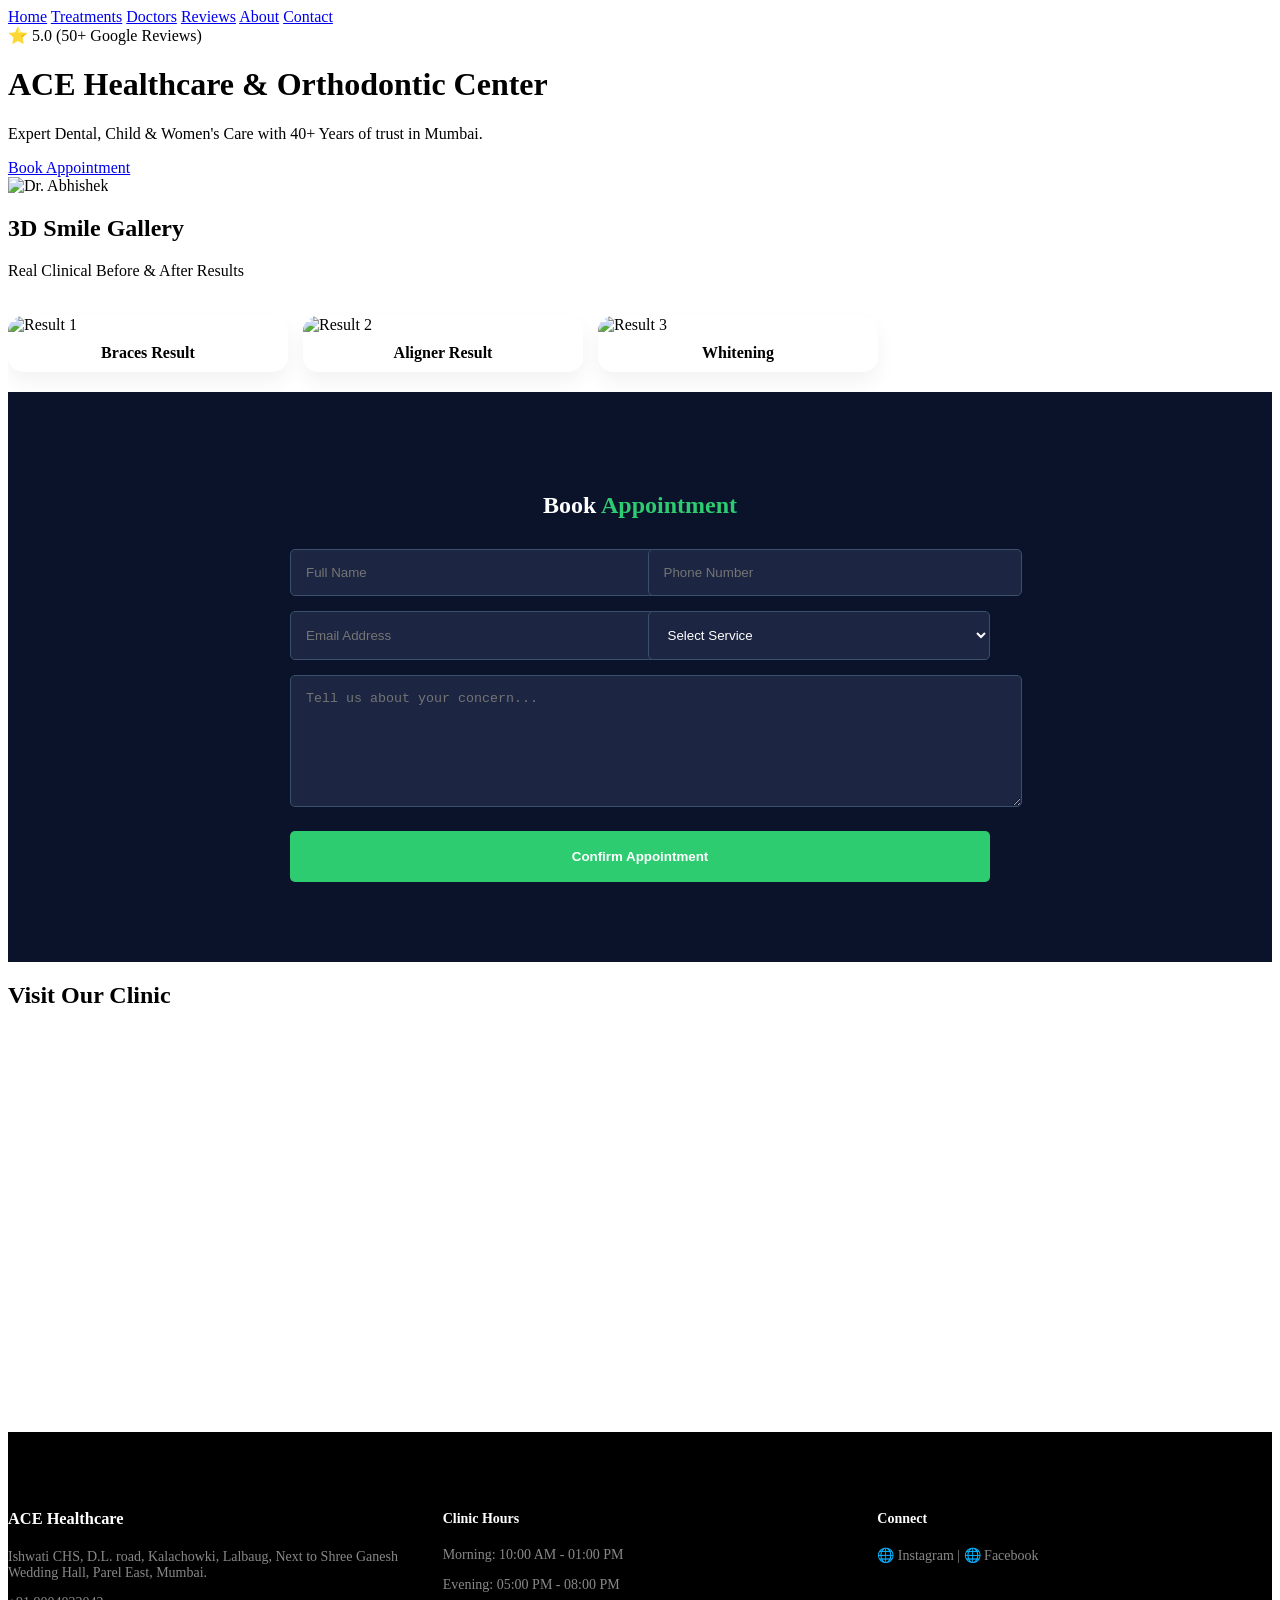
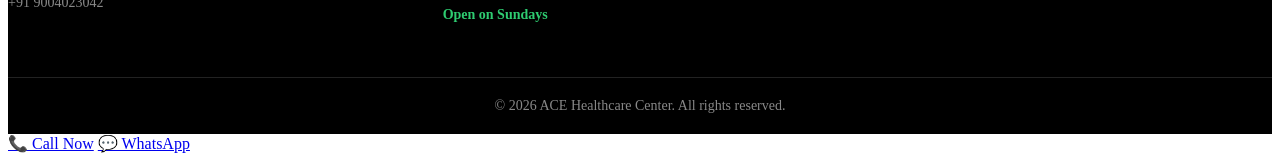
==== index.html @ bb42a22d "Update index.html" ====
<!DOCTYPE html>
<html lang="en">
<head>
    <meta charset="UTF-8">
    <meta name="viewport" content="width=device-width, initial-scale=1.0">
    <title>ACE Healthcare & Orthodontic Center</title>
    <link href="https://fonts.googleapis.com/css2?family=Inter:wght@400;600;700&display=swap" rel="stylesheet">
    <link rel="stylesheet" href="style.css">
</head>
<body>

    <nav class="nav-container sticky-nav">
        <div class="nav-scroll-wrapper container">
            <a href="index.html" class="nav-link active">Home</a>
            <a href="treatments.html" class="nav-link">Treatments</a>
            <a href="doctors.html" class="nav-link">Doctors</a>
            <a href="reviews.html" class="nav-link">Reviews</a>
            <a href="about.html" class="nav-link">About</a>
            <a href="contact.html" class="nav-link">Contact</a>
        </div>
    </nav>

    <header class="hero">
        <div class="container hero-flex">
            <div class="hero-text">
                <span class="trust-badge">⭐ 5.0 (50+ Google Reviews)</span>
                <h1>ACE Healthcare & Orthodontic Center</h1>
                <p>Expert Dental, Child & Women's Care with 40+ Years of trust in Mumbai.</p>
                <a href="#book" class="btn btn-primary">Book Appointment</a>
            </div>
            <div class="hero-image">
                <img src="https://raw.githubusercontent.com/AnujAhinave/ACE-health-CARE/main/Abhishake.jpg" alt="Dr. Abhishek">
            </div>
        </div>
    </header>

    <section class="section">
        <div class="container">
            <h2 class="section-title">3D Smile Gallery</h2>
            <p class="section-subtitle">Real Clinical Before & After Results</p>
            <div class="gallery-scroll">
                <div class="gallery-item"><img src="https://images.unsplash.com/photo-1598256989800-fe5f95da9787?q=80&w=400" alt="Result 1"><span>Braces Result</span></div>
                <div class="gallery-item"><img src="https://images.unsplash.com/photo-1606811841660-1b5168c81214?q=80&w=400" alt="Result 2"><span>Aligner Result</span></div>
                <div class="gallery-item"><img src="https://images.unsplash.com/photo-1598256989590-753c2397505c?q=80&w=400" alt="Result 3"><span>Whitening</span></div>
            </div>
        </div>
    </section>

    <section id="book" class="booking-section">
        <div class="container">
            <div class="booking-form-card">
                <h2>Book <span>Appointment</span></h2>
                <form>
                    <div class="form-grid">
                        <input type="text" placeholder="Full Name" required>
                        <input type="tel" placeholder="Phone Number" required>
                        <input type="email" placeholder="Email Address">
                        <select>
                            <option>Select Service</option>
                            <option>Orthodontics (Braces)</option>
                            <option>Child Specialist</option>
                            <option>Women's Care</option>
                        </select>
                    </div>
                    <textarea placeholder="Tell us about your concern..."></textarea>
                    <button type="submit" class="btn-submit">Confirm Appointment</button>
                </form>
            </div>
        </div>
    </section>

    <section class="section">
        <div class="container center-text">
            <h2 class="section-title">Visit Our Clinic</h2>
            <div class="map-container">
                <iframe src="http://googleusercontent.com/maps.google.com/5" width="100%" height="400" style="border:0; border-radius: 15px;" allowfullscreen="" loading="lazy"></iframe>
            </div>
        </div>
    </section>

    <footer class="footer-dark">
        <div class="container footer-grid">
            <div class="footer-col">
                <h3>ACE Healthcare</h3>
                <p>Ishwati CHS, D.L. road, Kalachowki, Lalbaug, Next to Shree Ganesh Wedding Hall, Parel East, Mumbai.</p>
                <p class="phone-link">+91 9004023042</p>
            </div>
            <div class="footer-col">
                <h4>Clinic Hours</h4>
                <p>Morning: 10:00 AM - 01:00 PM</p>
                <p>Evening: 05:00 PM - 08:00 PM</p>
                <p class="status">Open on Sundays</p>
            </div>
            <div class="footer-col">
                <h4>Connect</h4>
                <div class="social-icons">🌐 Instagram | 🌐 Facebook</div>
            </div>
        </div>
        <div class="footer-bottom">© 2026 ACE Healthcare Center. All rights reserved.</div>
    </footer>

    <div class="bottom-bar">
        <a href="tel:9004023042" class="bar-btn call">📞 Call Now</a>
        <a href="https://wa.me/919004023042" class="bar-btn whatsapp">💬 WhatsApp</a>
    </div>

</body>
</html>
---- style.css ----
:root {
    --primary: #2ecc71; /* Green Accent from your screenshot */
    --navy: #0b132b;    /* Dark background */
    --light-navy: #1c2541;
}

/* --- SMILE GALLERY --- */
.gallery-scroll {
    display: flex;
    overflow-x: auto;
    gap: 15px;
    padding: 20px 0;
}
.gallery-item {
    min-width: 280px;
    background: white;
    border-radius: 15px;
    overflow: hidden;
    box-shadow: 0 10px 20px rgba(0,0,0,0.05);
}
.gallery-item img { width: 100%; height: 200px; object-fit: cover; }
.gallery-item span { display: block; padding: 10px; text-align: center; font-weight: bold; }

/* --- DARK BOOKING FORM --- */
.booking-section { background: var(--navy); padding: 80px 0; color: white; }
.booking-form-card { max-width: 700px; margin: 0 auto; text-align: center; }
.booking-form-card h2 span { color: var(--primary); }
.form-grid { display: grid; grid-template-columns: 1fr 1fr; gap: 15px; margin-top: 30px; }
input, select, textarea {
    width: 100%;
    background: var(--light-navy);
    border: 1px solid #3a506b;
    padding: 15px;
    color: white;
    border-radius: 5px;
}
textarea { height: 100px; margin-top: 15px; }
.btn-submit {
    width: 100%;
    background: var(--primary);
    color: white;
    padding: 18px;
    border: none;
    border-radius: 5px;
    font-weight: bold;
    margin-top: 20px;
    cursor: pointer;
}

/* --- FOOTER DARK --- */
.footer-dark { background: #000; color: #888; padding: 60px 0 20px; font-size: 14px; }
.footer-grid { display: grid; grid-template-columns: repeat(auto-fit, minmax(200px, 1fr)); gap: 40px; }
.footer-col h3, .footer-col h4 { color: white; margin-bottom: 20px; }
.status { color: var(--primary); font-weight: bold; }
.footer-bottom { text-align: center; margin-top: 40px; padding-top: 20px; border-top: 1px solid #222; }

/* RE-APPLY BHARATI IMAGE FIX */
.dr-bharati-img { object-position: center 20%; }
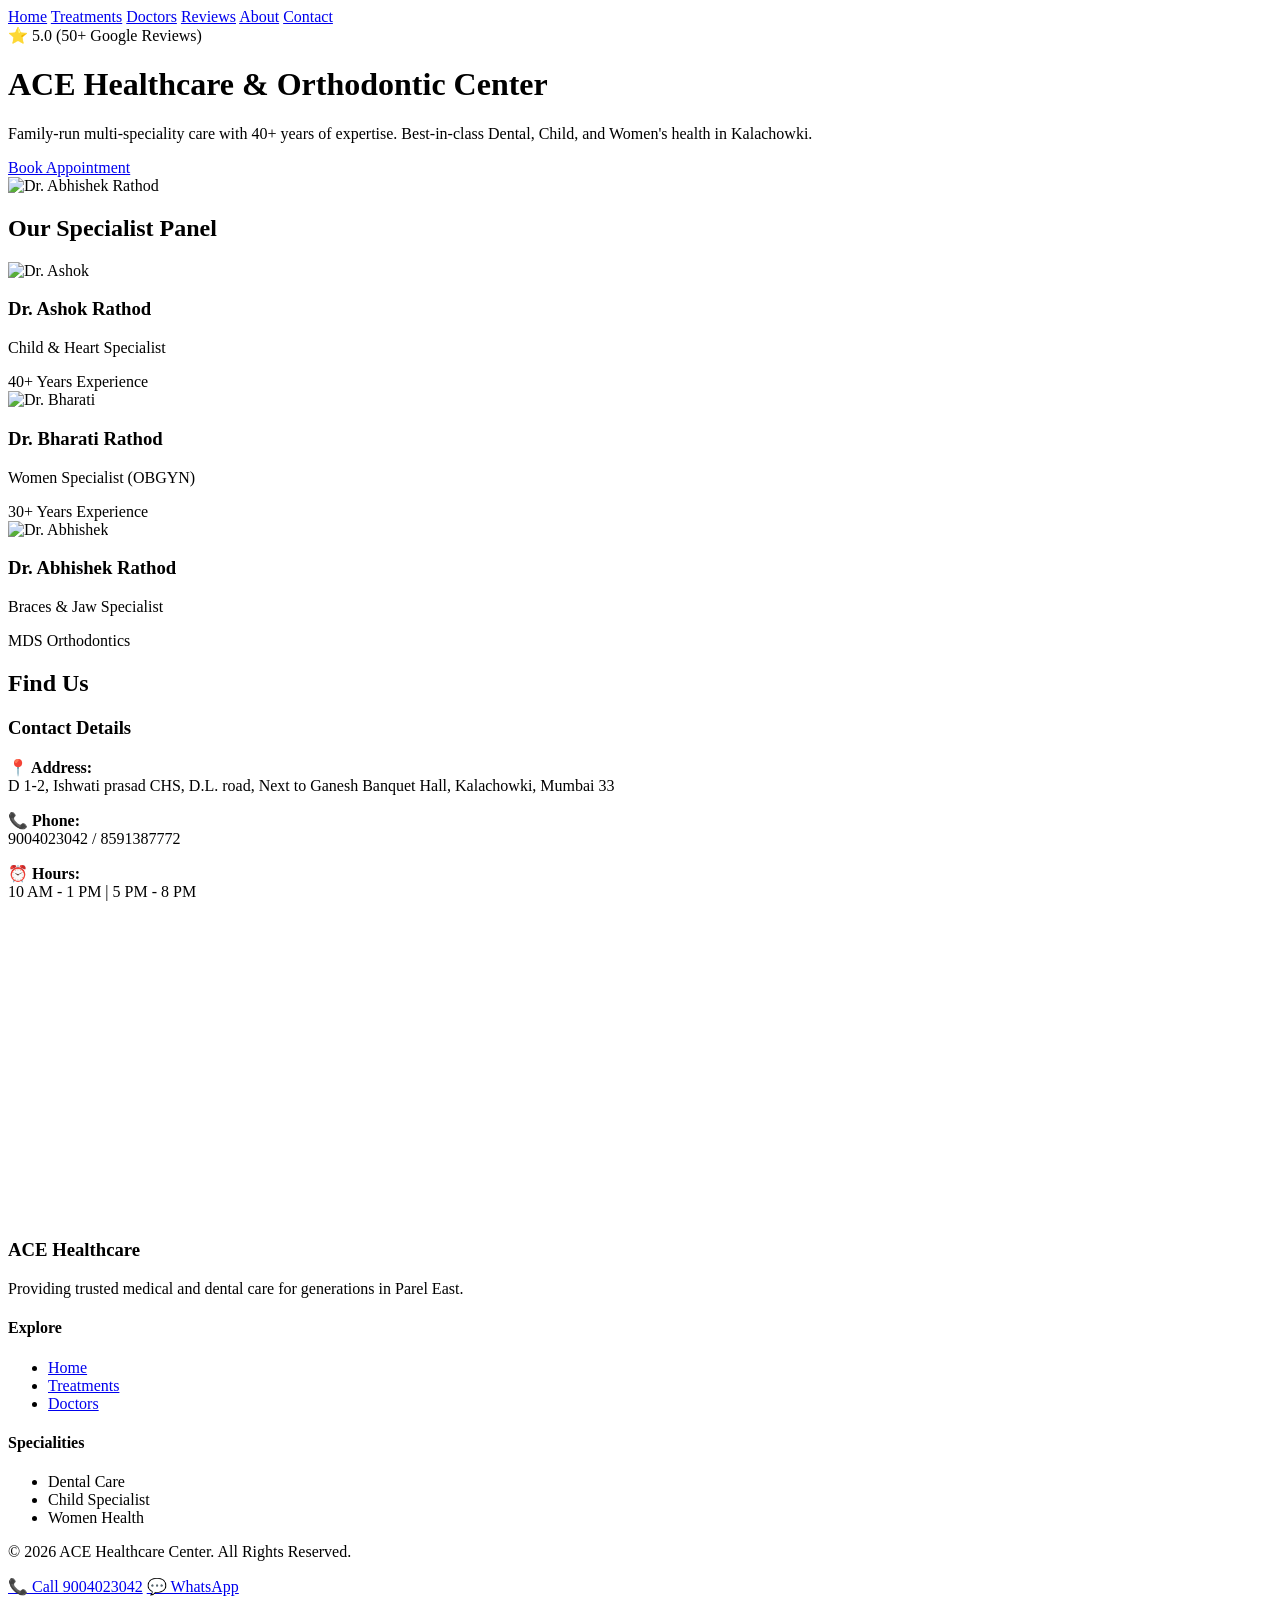
==== commit 3e0012c1: "Update index.html" ====
--- a/index.html
+++ b/index.html
@@ -2,9 +2,9 @@
 <html lang="en">
 <head>
     <meta charset="UTF-8">
-    <meta name="viewport" content="width=device-width, initial-scale=1.0">
-    <title>ACE Healthcare & Orthodontic Center</title>
-    <link href="https://fonts.googleapis.com/css2?family=Inter:wght@400;600;700&display=swap" rel="stylesheet">
+    <meta name="viewport" content="width=device-width, initial-scale=1.0, maximum-scale=1.0, user-scalable=no">
+    <title>ACE Healthcare & Orthodontic Center | Parel East</title>
+    <link href="https://fonts.googleapis.com/css2?family=Inter:wght@400;500;600;700&display=swap" rel="stylesheet">
     <link rel="stylesheet" href="style.css">
 </head>
 <body>
@@ -25,82 +25,96 @@
             <div class="hero-text">
                 <span class="trust-badge">⭐ 5.0 (50+ Google Reviews)</span>
                 <h1>ACE Healthcare & Orthodontic Center</h1>
-                <p>Expert Dental, Child & Women's Care with 40+ Years of trust in Mumbai.</p>
-                <a href="#book" class="btn btn-primary">Book Appointment</a>
+                <p class="hero-subtitle">Family-run multi-speciality care with 40+ years of expertise. Best-in-class Dental, Child, and Women's health in Kalachowki.</p>
+                <div class="hero-cta">
+                    <a href="tel:9004023042" class="btn btn-primary">Book Appointment</a>
+                </div>
             </div>
             <div class="hero-image">
-                <img src="https://raw.githubusercontent.com/AnujAhinave/ACE-health-CARE/main/Abhishake.jpg" alt="Dr. Abhishek">
+                <img src="https://raw.githubusercontent.com/AnujAhinave/ACE-health-CARE/main/Abhishake.jpg" alt="Dr. Abhishek Rathod">
             </div>
         </div>
     </header>
 
     <section class="section">
         <div class="container">
-            <h2 class="section-title">3D Smile Gallery</h2>
-            <p class="section-subtitle">Real Clinical Before & After Results</p>
-            <div class="gallery-scroll">
-                <div class="gallery-item"><img src="https://images.unsplash.com/photo-1598256989800-fe5f95da9787?q=80&w=400" alt="Result 1"><span>Braces Result</span></div>
-                <div class="gallery-item"><img src="https://images.unsplash.com/photo-1606811841660-1b5168c81214?q=80&w=400" alt="Result 2"><span>Aligner Result</span></div>
-                <div class="gallery-item"><img src="https://images.unsplash.com/photo-1598256989590-753c2397505c?q=80&w=400" alt="Result 3"><span>Whitening</span></div>
+            <h2 class="section-title">Our Specialist Panel</h2>
+            <div class="doctor-grid">
+                <div class="doctor-card">
+                    <div class="dr-img"><img src="https://raw.githubusercontent.com/AnujAhinave/ACE-health-CARE/main/Ashok.jpg" alt="Dr. Ashok"></div>
+                    <div class="dr-info">
+                        <h3>Dr. Ashok Rathod</h3>
+                        <p class="dr-title">Child & Heart Specialist</p>
+                        <span class="exp-tag">40+ Years Experience</span>
+                    </div>
+                </div>
+                <div class="doctor-card">
+                    <div class="dr-img"><img src="https://raw.githubusercontent.com/AnujAhinave/ACE-health-CARE/main/Bharati.jpg" alt="Dr. Bharati"></div>
+                    <div class="dr-info">
+                        <h3>Dr. Bharati Rathod</h3>
+                        <p class="dr-title">Women Specialist (OBGYN)</p>
+                        <span class="exp-tag">30+ Years Experience</span>
+                    </div>
+                </div>
+                <div class="doctor-card">
+                    <div class="dr-img"><img src="https://raw.githubusercontent.com/AnujAhinave/ACE-health-CARE/main/Abhishake.jpg" alt="Dr. Abhishek"></div>
+                    <div class="dr-info">
+                        <h3>Dr. Abhishek Rathod</h3>
+                        <p class="dr-title">Braces & Jaw Specialist</p>
+                        <span class="exp-tag">MDS Orthodontics</span>
+                    </div>
+                </div>
             </div>
         </div>
     </section>
 
-    <section id="book" class="booking-section">
+    <section class="section bg-light">
         <div class="container">
-            <div class="booking-form-card">
-                <h2>Book <span>Appointment</span></h2>
-                <form>
-                    <div class="form-grid">
-                        <input type="text" placeholder="Full Name" required>
-                        <input type="tel" placeholder="Phone Number" required>
-                        <input type="email" placeholder="Email Address">
-                        <select>
-                            <option>Select Service</option>
-                            <option>Orthodontics (Braces)</option>
-                            <option>Child Specialist</option>
-                            <option>Women's Care</option>
-                        </select>
-                    </div>
-                    <textarea placeholder="Tell us about your concern..."></textarea>
-                    <button type="submit" class="btn-submit">Confirm Appointment</button>
-                </form>
+            <h2 class="section-title">Find Us</h2>
+            <div class="location-grid">
+                <div class="location-info card">
+                    <h3>Contact Details</h3>
+                    <p><strong>📍 Address:</strong><br>D 1-2, Ishwati prasad CHS, D.L. road, Next to Ganesh Banquet Hall, Kalachowki, Mumbai 33</p>
+                    <p><strong>📞 Phone:</strong><br>9004023042 / 8591387772</p>
+                    <p><strong>⏰ Hours:</strong><br>10 AM - 1 PM | 5 PM - 8 PM</p>
+                </div>
+                <div class="map-container card">
+                    <iframe src="http://googleusercontent.com/maps.google.com/4" width="100%" height="300" style="border:0; border-radius: 15px;" allowfullscreen="" loading="lazy"></iframe>
+                </div>
             </div>
         </div>
     </section>
 
-    <section class="section">
-        <div class="container center-text">
-            <h2 class="section-title">Visit Our Clinic</h2>
-            <div class="map-container">
-                <iframe src="http://googleusercontent.com/maps.google.com/5" width="100%" height="400" style="border:0; border-radius: 15px;" allowfullscreen="" loading="lazy"></iframe>
+    <footer class="main-footer">
+        <div class="container footer-grid">
+            <div class="footer-brand">
+                <h3>ACE Healthcare</h3>
+                <p>Providing trusted medical and dental care for generations in Parel East.</p>
+            </div>
+            <div class="footer-links">
+                <h4>Explore</h4>
+                <ul>
+                    <li><a href="index.html">Home</a></li>
+                    <li><a href="treatments.html">Treatments</a></li>
+                    <li><a href="doctors.html">Doctors</a></li>
+                </ul>
+            </div>
+            <div class="footer-services">
+                <h4>Specialities</h4>
+                <ul>
+                    <li>Dental Care</li>
+                    <li>Child Specialist</li>
+                    <li>Women Health</li>
+                </ul>
             </div>
         </div>
-    </section>
-
-    <footer class="footer-dark">
-        <div class="container footer-grid">
-            <div class="footer-col">
-                <h3>ACE Healthcare</h3>
-                <p>Ishwati CHS, D.L. road, Kalachowki, Lalbaug, Next to Shree Ganesh Wedding Hall, Parel East, Mumbai.</p>
-                <p class="phone-link">+91 9004023042</p>
-            </div>
-            <div class="footer-col">
-                <h4>Clinic Hours</h4>
-                <p>Morning: 10:00 AM - 01:00 PM</p>
-                <p>Evening: 05:00 PM - 08:00 PM</p>
-                <p class="status">Open on Sundays</p>
-            </div>
-            <div class="footer-col">
-                <h4>Connect</h4>
-                <div class="social-icons">🌐 Instagram | 🌐 Facebook</div>
-            </div>
+        <div class="footer-bottom">
+            <p>© 2026 ACE Healthcare Center. All Rights Reserved.</p>
         </div>
-        <div class="footer-bottom">© 2026 ACE Healthcare Center. All rights reserved.</div>
     </footer>
 
     <div class="bottom-bar">
-        <a href="tel:9004023042" class="bar-btn call">📞 Call Now</a>
+        <a href="tel:9004023042" class="bar-btn call">📞 Call 9004023042</a>
         <a href="https://wa.me/919004023042" class="bar-btn whatsapp">💬 WhatsApp</a>
     </div>
 
--- a/style.css
+++ b/style.css
@@ -1,58 +1,122 @@
-:root {
-    --primary: #2ecc71; /* Green Accent from your screenshot */
-    --navy: #0b132b;    /* Dark background */
-    --light-navy: #1c2541;
-}
+<!DOCTYPE html>
+<html lang="en">
+<head>
+    <meta charset="UTF-8">
+    <meta name="viewport" content="width=device-width, initial-scale=1.0, maximum-scale=1.0, user-scalable=no">
+    <title>ACE Healthcare & Orthodontic Center | Parel East</title>
+    <link href="https://fonts.googleapis.com/css2?family=Inter:wght@400;500;600;700&display=swap" rel="stylesheet">
+    <link rel="stylesheet" href="style.css">
+</head>
+<body>
 
-/* --- SMILE GALLERY --- */
-.gallery-scroll {
-    display: flex;
-    overflow-x: auto;
-    gap: 15px;
-    padding: 20px 0;
-}
-.gallery-item {
-    min-width: 280px;
-    background: white;
-    border-radius: 15px;
-    overflow: hidden;
-    box-shadow: 0 10px 20px rgba(0,0,0,0.05);
-}
-.gallery-item img { width: 100%; height: 200px; object-fit: cover; }
-.gallery-item span { display: block; padding: 10px; text-align: center; font-weight: bold; }
+    <nav class="nav-container sticky-nav">
+        <div class="nav-scroll-wrapper container">
+            <a href="index.html" class="nav-link active">Home</a>
+            <a href="treatments.html" class="nav-link">Treatments</a>
+            <a href="doctors.html" class="nav-link">Doctors</a>
+            <a href="reviews.html" class="nav-link">Reviews</a>
+            <a href="about.html" class="nav-link">About</a>
+            <a href="contact.html" class="nav-link">Contact</a>
+        </div>
+    </nav>
 
-/* --- DARK BOOKING FORM --- */
-.booking-section { background: var(--navy); padding: 80px 0; color: white; }
-.booking-form-card { max-width: 700px; margin: 0 auto; text-align: center; }
-.booking-form-card h2 span { color: var(--primary); }
-.form-grid { display: grid; grid-template-columns: 1fr 1fr; gap: 15px; margin-top: 30px; }
-input, select, textarea {
-    width: 100%;
-    background: var(--light-navy);
-    border: 1px solid #3a506b;
-    padding: 15px;
-    color: white;
-    border-radius: 5px;
-}
-textarea { height: 100px; margin-top: 15px; }
-.btn-submit {
-    width: 100%;
-    background: var(--primary);
-    color: white;
-    padding: 18px;
-    border: none;
-    border-radius: 5px;
-    font-weight: bold;
-    margin-top: 20px;
-    cursor: pointer;
-}
+    <header class="hero">
+        <div class="container hero-flex">
+            <div class="hero-text">
+                <span class="trust-badge">⭐ 5.0 (50+ Google Reviews)</span>
+                <h1>ACE Healthcare & Orthodontic Center</h1>
+                <p class="hero-subtitle">Family-run multi-speciality care with 40+ years of expertise. Best-in-class Dental, Child, and Women's health in Kalachowki.</p>
+                <div class="hero-cta">
+                    <a href="tel:9004023042" class="btn btn-primary">Book Appointment</a>
+                </div>
+            </div>
+            <div class="hero-image">
+                <img src="https://raw.githubusercontent.com/AnujAhinave/ACE-health-CARE/main/Abhishake.jpg" alt="Dr. Abhishek Rathod">
+            </div>
+        </div>
+    </header>
 
-/* --- FOOTER DARK --- */
-.footer-dark { background: #000; color: #888; padding: 60px 0 20px; font-size: 14px; }
-.footer-grid { display: grid; grid-template-columns: repeat(auto-fit, minmax(200px, 1fr)); gap: 40px; }
-.footer-col h3, .footer-col h4 { color: white; margin-bottom: 20px; }
-.status { color: var(--primary); font-weight: bold; }
-.footer-bottom { text-align: center; margin-top: 40px; padding-top: 20px; border-top: 1px solid #222; }
+    <section class="section">
+        <div class="container">
+            <h2 class="section-title">Our Specialist Panel</h2>
+            <div class="doctor-grid">
+                <div class="doctor-card">
+                    <div class="dr-img"><img src="https://raw.githubusercontent.com/AnujAhinave/ACE-health-CARE/main/Ashok.jpg" alt="Dr. Ashok"></div>
+                    <div class="dr-info">
+                        <h3>Dr. Ashok Rathod</h3>
+                        <p class="dr-title">Child & Heart Specialist</p>
+                        <span class="exp-tag">40+ Years Experience</span>
+                    </div>
+                </div>
+                <div class="doctor-card">
+                    <div class="dr-img"><img src="https://raw.githubusercontent.com/AnujAhinave/ACE-health-CARE/main/Bharati.jpg" alt="Dr. Bharati"></div>
+                    <div class="dr-info">
+                        <h3>Dr. Bharati Rathod</h3>
+                        <p class="dr-title">Women Specialist (OBGYN)</p>
+                        <span class="exp-tag">30+ Years Experience</span>
+                    </div>
+                </div>
+                <div class="doctor-card">
+                    <div class="dr-img"><img src="https://raw.githubusercontent.com/AnujAhinave/ACE-health-CARE/main/Abhishake.jpg" alt="Dr. Abhishek"></div>
+                    <div class="dr-info">
+                        <h3>Dr. Abhishek Rathod</h3>
+                        <p class="dr-title">Braces & Jaw Specialist</p>
+                        <span class="exp-tag">MDS Orthodontics</span>
+                    </div>
+                </div>
+            </div>
+        </div>
+    </section>
 
-/* RE-APPLY BHARATI IMAGE FIX */
-.dr-bharati-img { object-position: center 20%; }
+    <section class="section bg-light">
+        <div class="container">
+            <h2 class="section-title">Find Us</h2>
+            <div class="location-grid">
+                <div class="location-info card">
+                    <h3>Contact Details</h3>
+                    <p><strong>📍 Address:</strong><br>D 1-2, Ishwati prasad CHS, D.L. road, Next to Ganesh Banquet Hall, Kalachowki, Mumbai 33</p>
+                    <p><strong>📞 Phone:</strong><br>9004023042 / 8591387772</p>
+                    <p><strong>⏰ Hours:</strong><br>10 AM - 1 PM | 5 PM - 8 PM</p>
+                </div>
+                <div class="map-container card">
+                    <iframe src="http://googleusercontent.com/maps.google.com/4" width="100%" height="300" style="border:0; border-radius: 15px;" allowfullscreen="" loading="lazy"></iframe>
+                </div>
+            </div>
+        </div>
+    </section>
+
+    <footer class="main-footer">
+        <div class="container footer-grid">
+            <div class="footer-brand">
+                <h3>ACE Healthcare</h3>
+                <p>Providing trusted medical and dental care for generations in Parel East.</p>
+            </div>
+            <div class="footer-links">
+                <h4>Explore</h4>
+                <ul>
+                    <li><a href="index.html">Home</a></li>
+                    <li><a href="treatments.html">Treatments</a></li>
+                    <li><a href="doctors.html">Doctors</a></li>
+                </ul>
+            </div>
+            <div class="footer-services">
+                <h4>Specialities</h4>
+                <ul>
+                    <li>Dental Care</li>
+                    <li>Child Specialist</li>
+                    <li>Women Health</li>
+                </ul>
+            </div>
+        </div>
+        <div class="footer-bottom">
+            <p>© 2026 ACE Healthcare Center. All Rights Reserved.</p>
+        </div>
+    </footer>
+
+    <div class="bottom-bar">
+        <a href="tel:9004023042" class="bar-btn call">📞 Call 9004023042</a>
+        <a href="https://wa.me/919004023042" class="bar-btn whatsapp">💬 WhatsApp</a>
+    </div>
+
+</body>
+</html>
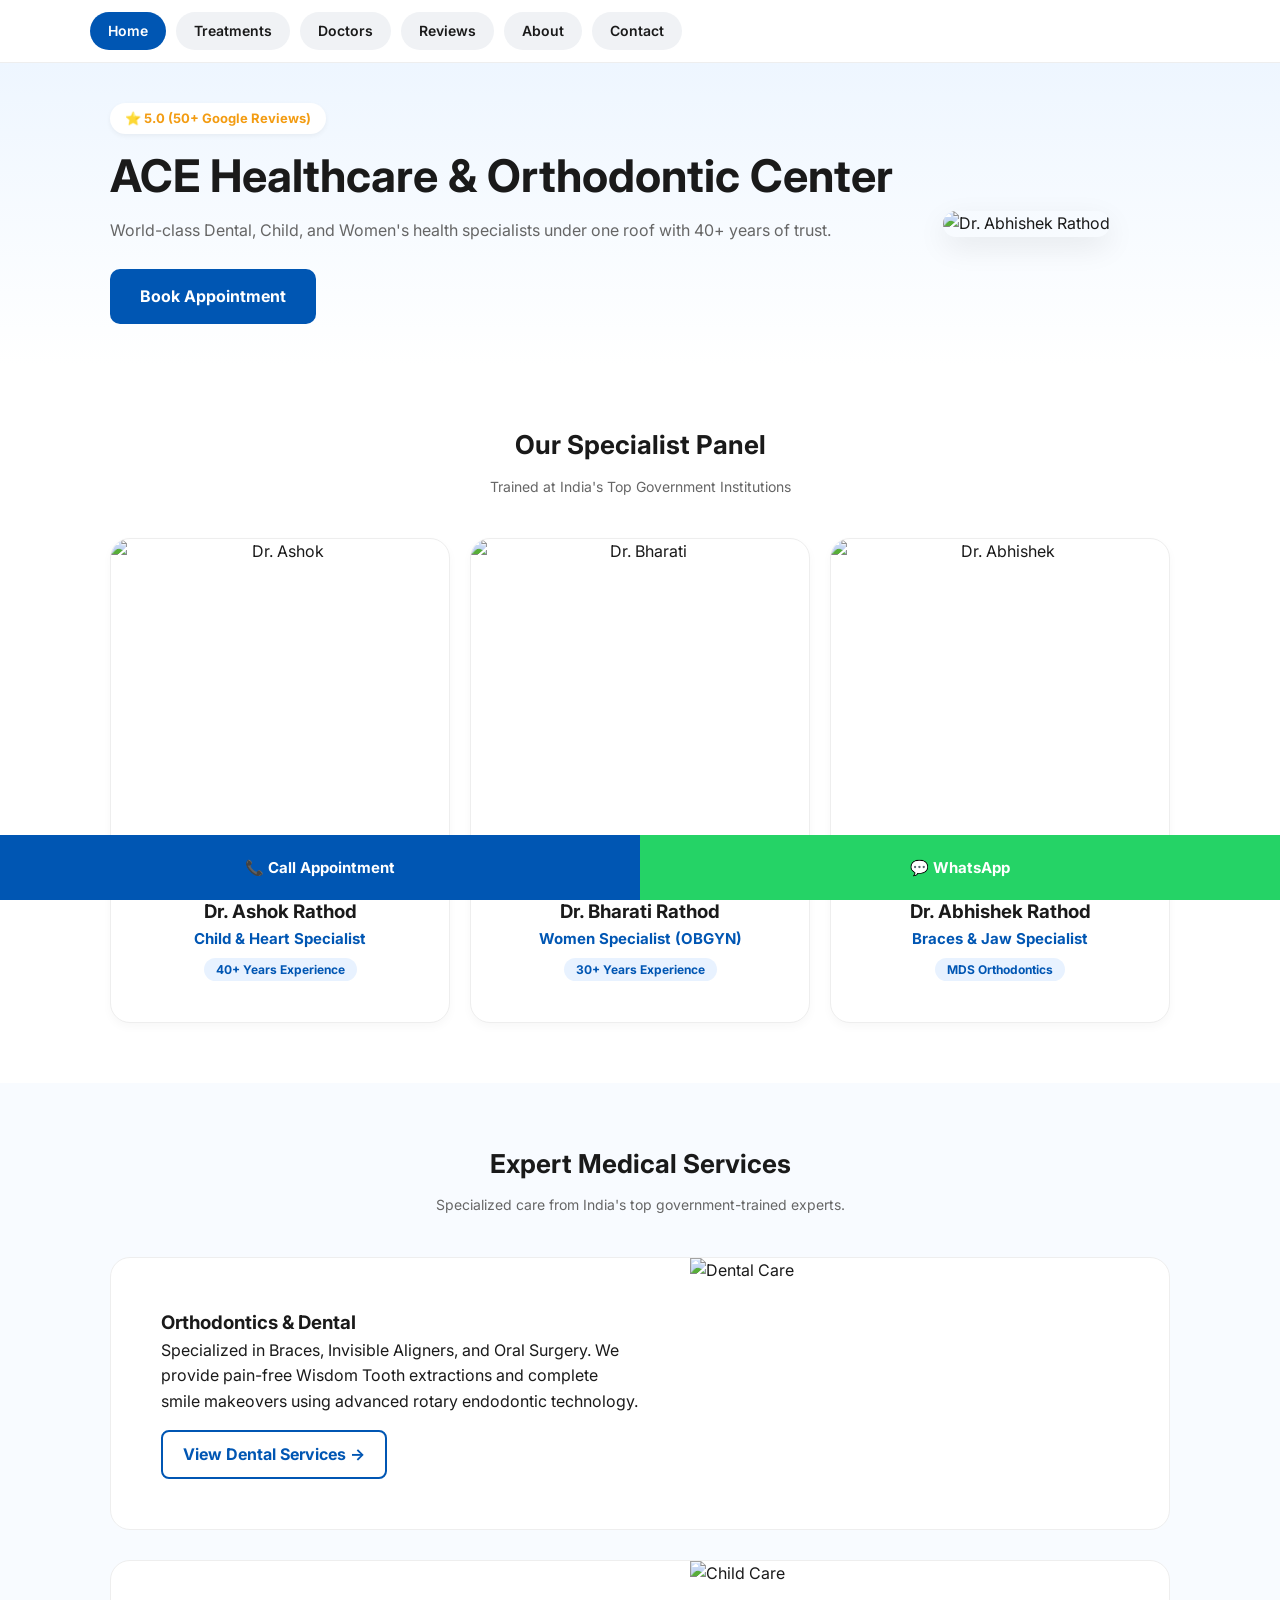
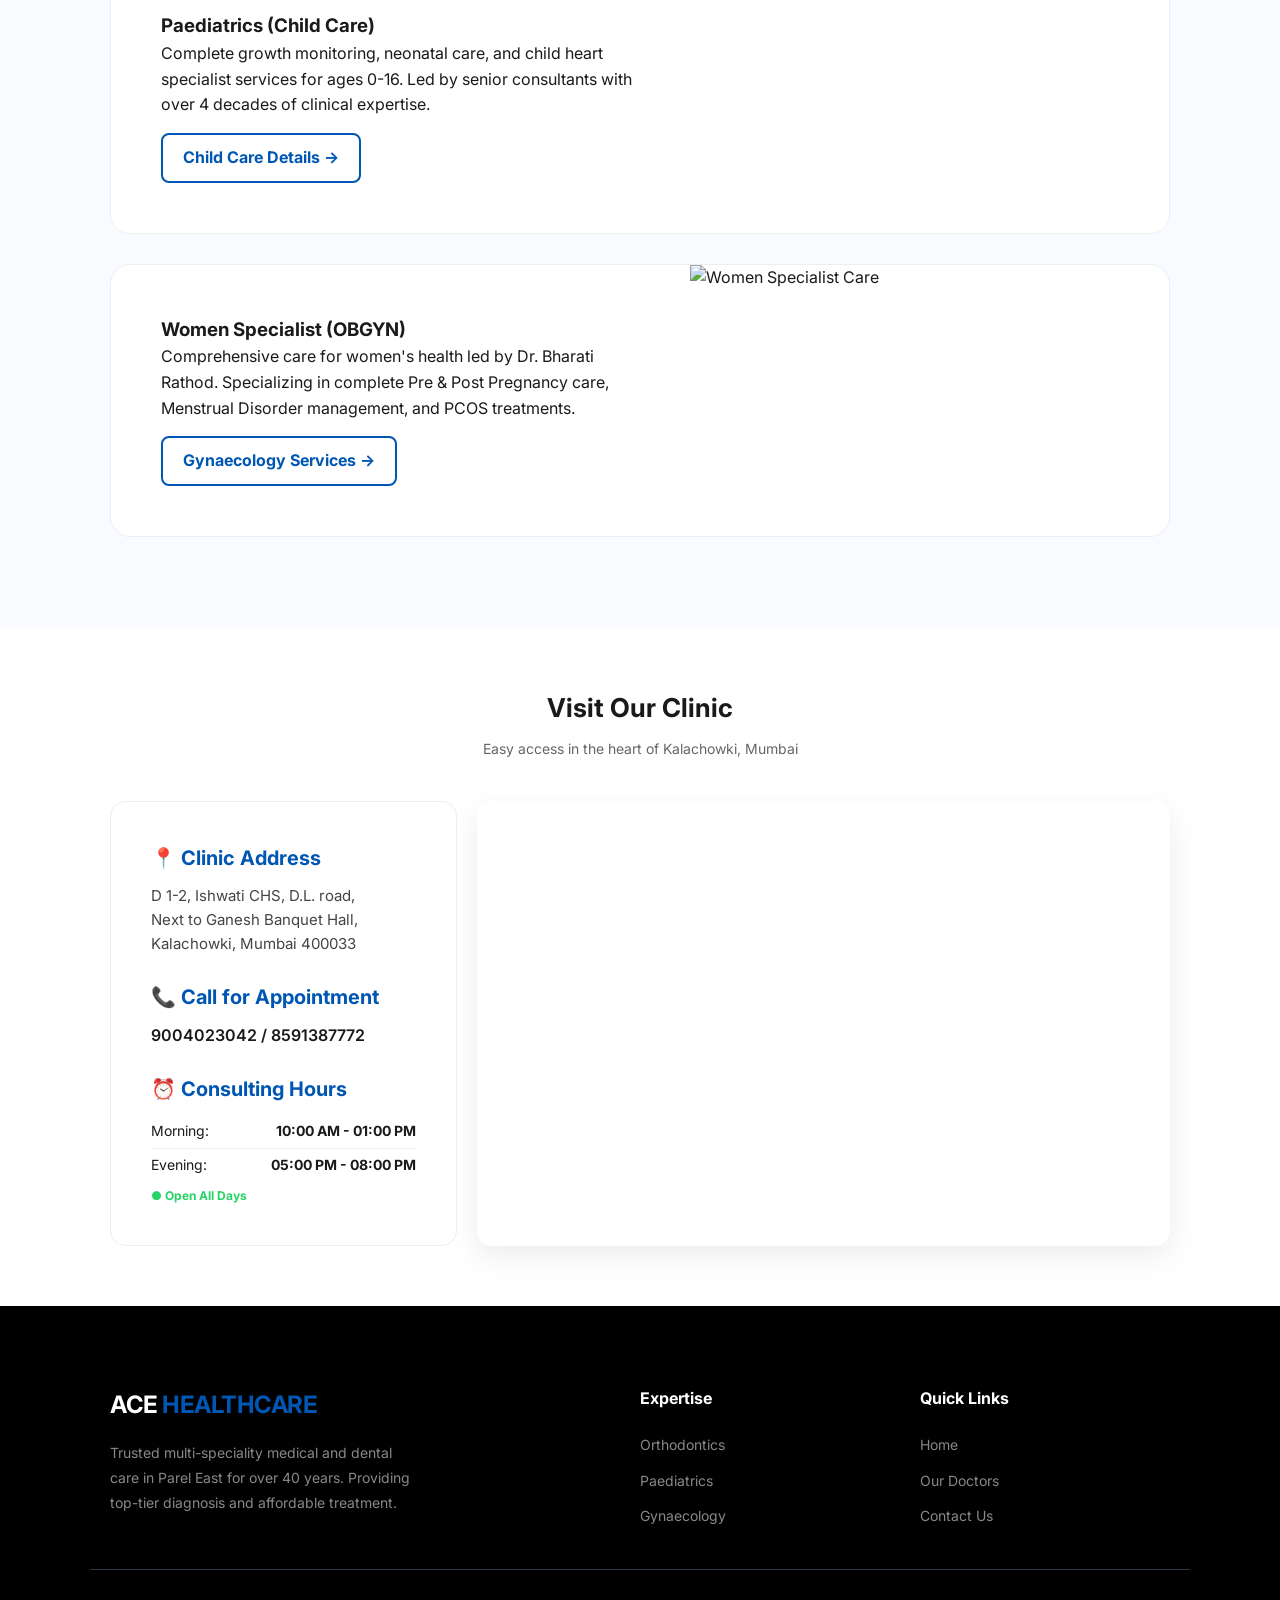
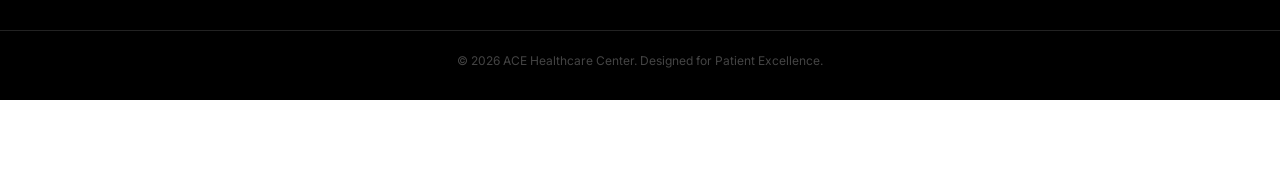
==== commit 02829e27: "Update index.html" ====
--- a/index.html
+++ b/index.html
@@ -5,11 +5,134 @@
     <meta name="viewport" content="width=device-width, initial-scale=1.0, maximum-scale=1.0, user-scalable=no">
     <title>ACE Healthcare & Orthodontic Center | Parel East</title>
     <link href="https://fonts.googleapis.com/css2?family=Inter:wght@400;500;600;700&display=swap" rel="stylesheet">
-    <link rel="stylesheet" href="style.css">
+    
+    <style>
+        /* --- 1. CORE DESIGN SYSTEM --- */
+        :root {
+            --primary: #0056b3; 
+            --accent: #25d366; 
+            --dark: #1a202c;
+            --text-dark: #1a1a1a;
+            --text-light: #666;
+            --bg-light: #f8fbff;
+            --white: #ffffff;
+            --shadow: 0 10px 30px rgba(0,0,0,0.08);
+        }
+
+        * { margin: 0; padding: 0; box-sizing: border-box; }
+        html { scroll-behavior: smooth; }
+        body {
+            font-family: 'Inter', sans-serif;
+            color: var(--text-dark);
+            line-height: 1.6;
+            padding-bottom: 70px; /* Space for Bottom Bar */
+        }
+        .container { max-width: 1100px; margin: 0 auto; padding: 0 20px; }
+        img { max-width: 100%; height: auto; display: block; }
+
+        /* --- 2. NAVIGATION (No-Hamburger) --- */
+        .nav-container {
+            background: var(--white);
+            position: sticky;
+            top: 0;
+            z-index: 1000;
+            border-bottom: 1px solid #eee;
+        }
+        .nav-scroll-wrapper {
+            display: flex;
+            overflow-x: auto;
+            padding: 12px 0;
+            gap: 10px;
+            -webkit-overflow-scrolling: touch;
+        }
+        .nav-scroll-wrapper::-webkit-scrollbar { display: none; }
+        .nav-link {
+            white-space: nowrap;
+            text-decoration: none;
+            color: var(--text-dark);
+            padding: 8px 18px;
+            border-radius: 25px;
+            font-size: 14px;
+            font-weight: 600;
+            background: #f0f2f5;
+        }
+        .nav-link.active { background: var(--primary); color: white; }
+
+        /* --- 3. HERO SECTION --- */
+        .hero { padding: 40px 0; background: linear-gradient(180deg, #eef6ff 0%, #ffffff 100%); }
+        .hero-flex { display: flex; flex-direction: column; align-items: center; text-align: center; }
+        .trust-badge { background: #fff; padding: 5px 15px; border-radius: 20px; font-weight: bold; color: #f39c12; font-size: 13px; box-shadow: 0 2px 5px rgba(0,0,0,0.05); margin-bottom: 15px; display: inline-block; }
+        h1 { font-size: 30px; line-height: 1.2; margin-bottom: 15px; font-weight: 700; }
+        .hero-subtitle { color: var(--text-light); margin-bottom: 25px; font-size: 16px; }
+        .hero-image img { 
+            width: 100%; 
+            max-width: 320px; 
+            border-radius: 30px; 
+            box-shadow: var(--shadow);
+            margin-top: 20px;
+        }
+
+        /* --- 4. DOCTOR CARDS --- */
+        .section { padding: 60px 0; }
+        .section-title { text-align: center; font-size: 26px; margin-bottom: 10px; font-weight: 700; }
+        .section-subtitle { text-align: center; color: var(--text-light); margin-bottom: 40px; font-size: 14px; }
+        .doctor-grid { display: grid; grid-template-columns: repeat(auto-fit, minmax(280px, 1fr)); gap: 20px; }
+        .doctor-card { background: #fff; border: 1px solid #eee; border-radius: 20px; overflow: hidden; text-align: center; padding-bottom: 20px; box-shadow: 0 4px 10px rgba(0,0,0,0.03); }
+        
+        .dr-img img { 
+            width: 100%; 
+            aspect-ratio: 1/1; 
+            object-fit: cover; 
+            border-bottom: 1px solid #eee; 
+        }
+
+        /* THE BHARATI IMAGE FIX */
+        .dr-bharati-img { object-position: center 15% !important; }
+
+        .dr-info { padding: 20px 15px; }
+        .dr-title { color: var(--primary); font-weight: 700; font-size: 15px; margin-bottom: 5px; }
+        .exp-tag { background: #e8f2ff; color: var(--primary); padding: 4px 12px; border-radius: 12px; font-size: 12px; font-weight: bold; }
+
+        /* --- 5. DETAILED SERVICES --- */
+        .bg-light { background: var(--bg-light); }
+        .service-block { background: white; border-radius: 20px; border: 1px solid #eee; overflow: hidden; margin-bottom: 30px; }
+        .service-flex { display: flex; flex-direction: column; }
+        .service-img img { width: 100%; height: 250px; object-fit: cover; }
+        .service-text { padding: 30px 20px; text-align: center; }
+        .btn-outline { border: 2px solid var(--primary); color: var(--primary); padding: 10px 20px; text-decoration: none; border-radius: 8px; font-weight: bold; display: inline-block; margin-top: 15px; }
+
+        /* --- 6. MAP & LOCATION --- */
+        .location-grid { display: grid; grid-template-columns: 1fr; gap: 20px; }
+        .card { background: white; padding: 25px; border-radius: 15px; border: 1px solid #eee; }
+
+        /* --- 7. FOOTER --- */
+        .main-footer { background: var(--dark); color: #cbd5e0; padding: 50px 0 20px; }
+        .footer-grid { display: grid; grid-template-columns: 1fr; gap: 30px; border-bottom: 1px solid #2d3748; padding-bottom: 30px; }
+        .footer-brand h3 { color: white; margin-bottom: 15px; }
+        .footer-bottom { text-align: center; padding-top: 20px; font-size: 12px; }
+
+        /* --- 8. BOTTOM BAR --- */
+        .bottom-bar { position: fixed; bottom: 0; left: 0; right: 0; display: flex; height: 65px; z-index: 2000; }
+        .bar-btn { flex: 1; display: flex; align-items: center; justify-content: center; color: white; text-decoration: none; font-weight: bold; font-size: 15px; }
+        .call { background: var(--primary); }
+        .whatsapp { background: var(--accent); }
+
+        /* --- 9. DESKTOP ADAPTATION --- */
+        @media (min-width: 768px) {
+            h1 { font-size: 45px; }
+            .hero-flex { flex-direction: row; text-align: left; gap: 50px; }
+            .service-flex { flex-direction: row; }
+            .service-flex.reverse { flex-direction: row-reverse; }
+            .service-img, .service-text { flex: 1; }
+            .service-text { text-align: left; padding: 50px; }
+            .location-grid { grid-template-columns: 1fr 2fr; }
+            .footer-grid { grid-template-columns: 2fr 1fr 1fr; }
+        }
+    </style>
 </head>
 <body>
 
-    <nav class="nav-container sticky-nav">
+    <nav class="nav-container">
         <div class="nav-scroll-wrapper container">
             <a href="index.html" class="nav-link active">Home</a>
             <a href="treatments.html" class="nav-link">Treatments</a>
@@ -25,13 +148,11 @@
             <div class="hero-text">
                 <span class="trust-badge">⭐ 5.0 (50+ Google Reviews)</span>
                 <h1>ACE Healthcare & Orthodontic Center</h1>
-                <p class="hero-subtitle">Family-run multi-speciality care with 40+ years of expertise. Best-in-class Dental, Child, and Women's health in Kalachowki.</p>
-                <div class="hero-cta">
-                    <a href="tel:9004023042" class="btn btn-primary">Book Appointment</a>
-                </div>
+                <p class="hero-subtitle">World-class Dental, Child, and Women's health specialists under one roof with 40+ years of trust.</p>
+                <a href="tel:9004023042" style="background: var(--primary); color: white; padding: 15px 30px; text-decoration: none; border-radius: 10px; font-weight: bold; display: inline-block;">Book Appointment</a>
             </div>
             <div class="hero-image">
-                <img src="https://raw.githubusercontent.com/AnujAhinave/ACE-health-CARE/main/Abhishake.jpg" alt="Dr. Abhishek Rathod">
+                <img src="https://raw.githubusercontent.com/AnujAhinave/ACE-health-CARE/main/ChatGPT%20Image%20Mar%2030%2C%202026%2C%2008_40_34%20PM.jpg" alt="Dr. Abhishek Rathod">
             </div>
         </div>
     </header>
@@ -39,6 +160,7 @@
     <section class="section">
         <div class="container">
             <h2 class="section-title">Our Specialist Panel</h2>
+            <p class="section-subtitle">Trained at India's Top Government Institutions</p>
             <div class="doctor-grid">
                 <div class="doctor-card">
                     <div class="dr-img"><img src="https://raw.githubusercontent.com/AnujAhinave/ACE-health-CARE/main/Ashok.jpg" alt="Dr. Ashok"></div>
@@ -49,7 +171,7 @@
                     </div>
                 </div>
                 <div class="doctor-card">
-                    <div class="dr-img"><img src="https://raw.githubusercontent.com/AnujAhinave/ACE-health-CARE/main/Bharati.jpg" alt="Dr. Bharati"></div>
+                    <div class="dr-img"><img src="https://raw.githubusercontent.com/AnujAhinave/ACE-health-CARE/main/Bharati.jpg" alt="Dr. Bharati" class="dr-bharati-img"></div>
                     <div class="dr-info">
                         <h3>Dr. Bharati Rathod</h3>
                         <p class="dr-title">Women Specialist (OBGYN)</p>
@@ -68,54 +190,150 @@
         </div>
     </section>
 
-    <section class="section bg-light">
+<section class="section bg-light">
         <div class="container">
-            <h2 class="section-title">Find Us</h2>
+            <h2 class="section-title">Expert Medical Services</h2>
+            <p class="section-subtitle">Specialized care from India's top government-trained experts.</p>
+            
+            <div class="service-block">
+                <div class="service-flex">
+                    <div class="service-text">
+                        <h3>Orthodontics & Dental</h3>
+                        <p>Specialized in Braces, Invisible Aligners, and Oral Surgery. We provide pain-free Wisdom Tooth extractions and complete smile makeovers using advanced rotary endodontic technology.</p>
+                        <a href="Orthodontics.html" class="btn-outline">View Dental Services →</a>
+                    </div>
+                    <div class="service-img">
+                        <img src="https://images.unsplash.com/photo-1606811971618-4486d14f3f99?q=80&w=600" alt="Dental Care">
+                    </div>
+                </div>
+            </div>
+
+            <div class="service-block">
+                <div class="service-flex">
+                    <div class="service-text">
+                        <h3>Paediatrics (Child Care)</h3>
+                        <p>Complete growth monitoring, neonatal care, and child heart specialist services for ages 0-16. Led by senior consultants with over 4 decades of clinical expertise.</p>
+                        <a href="Paediatrics.html" class="btn-outline">Child Care Details →</a>
+                    </div>
+                    <div class="service-img">
+                        <img src="https://images.unsplash.com/photo-1631217868264-e5b90bb7e133?q=80&w=600" alt="Child Care">
+                    </div>
+                </div>
+            </div>
+
+            <div class="service-block">
+                <div class="service-flex">
+                    <div class="service-text">
+                        <h3>Women Specialist (OBGYN)</h3>
+                        <p>Comprehensive care for women's health led by Dr. Bharati Rathod. Specializing in complete Pre & Post Pregnancy care, Menstrual Disorder management, and PCOS treatments.</p>
+                        <a href="WomenSpecialist.html" class="btn-outline">Gynaecology Services →</a>
+                    </div>
+                    <div class="service-img">
+                        <img src="https://images.unsplash.com/photo-1579684385127-1ef15d508118?q=80&w=600" alt="Women Specialist Care">
+                    </div>
+                </div>
+            </div>
+
+        </div>
+    </section>
+
+  <section class="section" id="contact" style="background: #fff;">
+        <div class="container">
+            <h2 class="section-title">Visit Our Clinic</h2>
+            <p class="section-subtitle">Easy access in the heart of Kalachowki, Mumbai</p>
+            
             <div class="location-grid">
-                <div class="location-info card">
-                    <h3>Contact Details</h3>
-                    <p><strong>📍 Address:</strong><br>D 1-2, Ishwati prasad CHS, D.L. road, Next to Ganesh Banquet Hall, Kalachowki, Mumbai 33</p>
-                    <p><strong>📞 Phone:</strong><br>9004023042 / 8591387772</p>
-                    <p><strong>⏰ Hours:</strong><br>10 AM - 1 PM | 5 PM - 8 PM</p>
-                </div>
-                <div class="map-container card">
-                    <iframe src="http://googleusercontent.com/maps.google.com/4" width="100%" height="300" style="border:0; border-radius: 15px;" allowfullscreen="" loading="lazy"></iframe>
+                <div class="card" style="padding: 40px; display: flex; flex-direction: column; justify-content: center;">
+                    <div style="margin-bottom: 25px;">
+                        <h3 style="color: var(--primary); font-size: 20px; margin-bottom: 10px; display: flex; align-items: center; gap: 10px;">
+                            📍 Clinic Address
+                        </h3>
+                        <p style="color: #444; font-size: 15px; line-height: 1.6;">
+                            D 1-2, Ishwati CHS, D.L. road, <br>
+                            Next to Ganesh Banquet Hall, <br>
+                            Kalachowki, Mumbai 400033
+                        </p>
+                    </div>
+
+                    <div style="margin-bottom: 25px;">
+                        <h3 style="color: var(--primary); font-size: 20px; margin-bottom: 10px; display: flex; align-items: center; gap: 10px;">
+                            📞 Call for Appointment
+                        </h3>
+                        <p style="font-size: 16px; font-weight: 600;">
+                            <a href="tel:9004023042" style="text-decoration: none; color: var(--text-dark);">9004023042</a> / 
+                            <a href="tel:8591387772" style="text-decoration: none; color: var(--text-dark);">8591387772</a>
+                        </p>
+                    </div>
+
+                    <div>
+                        <h3 style="color: var(--primary); font-size: 20px; margin-bottom: 10px; display: flex; align-items: center; gap: 10px;">
+                            ⏰ Consulting Hours
+                        </h3>
+                        <div style="display: flex; justify-content: space-between; font-size: 14px; border-bottom: 1px solid #eee; padding: 5px 0;">
+                            <span>Morning:</span> <strong>10:00 AM - 01:00 PM</strong>
+                        </div>
+                        <div style="display: flex; justify-content: space-between; font-size: 14px; padding: 5px 0;">
+                            <span>Evening:</span> <strong>05:00 PM - 08:00 PM</strong>
+                        </div>
+                        <p style="font-size: 12px; color: #25d366; font-weight: bold; margin-top: 5px;">● Open All Days</p>
+                    </div>
+                </div>
+
+                <div class="card" style="padding: 0; overflow: hidden; border: none; box-shadow: var(--shadow);">
+                    <iframe 
+                        src="http://googleusercontent.com/maps.google.com/8" 
+                        width="100%" 
+                        height="100%" 
+                        style="border:0; min-height: 400px; display: block;" 
+                        allowfullscreen="" 
+                        loading="lazy" 
+                        referrerpolicy="no-referrer-when-downgrade">
+                    </iframe>
                 </div>
             </div>
         </div>
     </section>
 
-    <footer class="main-footer">
+    <footer class="main-footer" style="background: #000; padding: 80px 0 30px;">
         <div class="container footer-grid">
             <div class="footer-brand">
-                <h3>ACE Healthcare</h3>
-                <p>Providing trusted medical and dental care for generations in Parel East.</p>
-            </div>
+                <h3 style="font-size: 24px; letter-spacing: -0.5px;">ACE <span style="color: var(--primary);">HEALTHCARE</span></h3>
+                <p style="max-width: 300px; margin-top: 15px; font-size: 14px; line-height: 1.8; color: #888;">
+                    Trusted multi-speciality medical and dental care in Parel East for over 40 years. Providing top-tier diagnosis and affordable treatment.
+                </p>
+            </div>
+            
             <div class="footer-links">
-                <h4>Explore</h4>
-                <ul>
-                    <li><a href="index.html">Home</a></li>
-                    <li><a href="treatments.html">Treatments</a></li>
-                    <li><a href="doctors.html">Doctors</a></li>
+                <h4 style="color: white; margin-bottom: 20px; font-size: 16px;">Expertise</h4>
+                <ul style="list-style: none; padding: 0;">
+                    <li style="margin-bottom: 10px;"><a href="Orthodontics.html" style="color: #888; text-decoration: none; font-size: 14px;">Orthodontics</a></li>
+                    <li style="margin-bottom: 10px;"><a href="Paediatrics.html" style="color: #888; text-decoration: none; font-size: 14px;">Paediatrics</a></li>
+                    <li style="margin-bottom: 10px;"><a href="WomenSpecialist.html" style="color: #888; text-decoration: none; font-size: 14px;">Gynaecology</a></li>
                 </ul>
             </div>
-            <div class="footer-services">
-                <h4>Specialities</h4>
-                <ul>
-                    <li>Dental Care</li>
-                    <li>Child Specialist</li>
-                    <li>Women Health</li>
+
+            <div class="footer-links">
+                <h4 style="color: white; margin-bottom: 20px; font-size: 16px;">Quick Links</h4>
+                <ul style="list-style: none; padding: 0;">
+                    <li style="margin-bottom: 10px;"><a href="index.html" style="color: #888; text-decoration: none; font-size: 14px;">Home</a></li>
+                    <li style="margin-bottom: 10px;"><a href="doctors.html" style="color: #888; text-decoration: none; font-size: 14px;">Our Doctors</a></li>
+                    <li style="margin-bottom: 10px;"><a href="contact.html" style="color: #888; text-decoration: none; font-size: 14px;">Contact Us</a></li>
                 </ul>
             </div>
         </div>
-        <div class="footer-bottom">
-            <p>© 2026 ACE Healthcare Center. All Rights Reserved.</p>
+
+        <div style="text-align: center; margin-top: 60px; padding-top: 20px; border-top: 1px solid #222; color: #444; font-size: 12px;">
+            <p>© 2026 ACE Healthcare Center. Designed for Patient Excellence.</p>
         </div>
     </footer>
 
     <div class="bottom-bar">
-        <a href="tel:9004023042" class="bar-btn call">📞 Call 9004023042</a>
-        <a href="https://wa.me/919004023042" class="bar-btn whatsapp">💬 WhatsApp</a>
+        <a href="tel:9004023042" class="bar-btn call" style="background: var(--primary); transition: 0.3s;">
+            <span>📞 Call Appointment</span>
+        </a>
+        <a href="https://wa.me/919004023042" class="bar-btn whatsapp" style="background: #25d366; transition: 0.3s;">
+            <span>💬 WhatsApp</span>
+        </a>
     </div>
 
 </body>
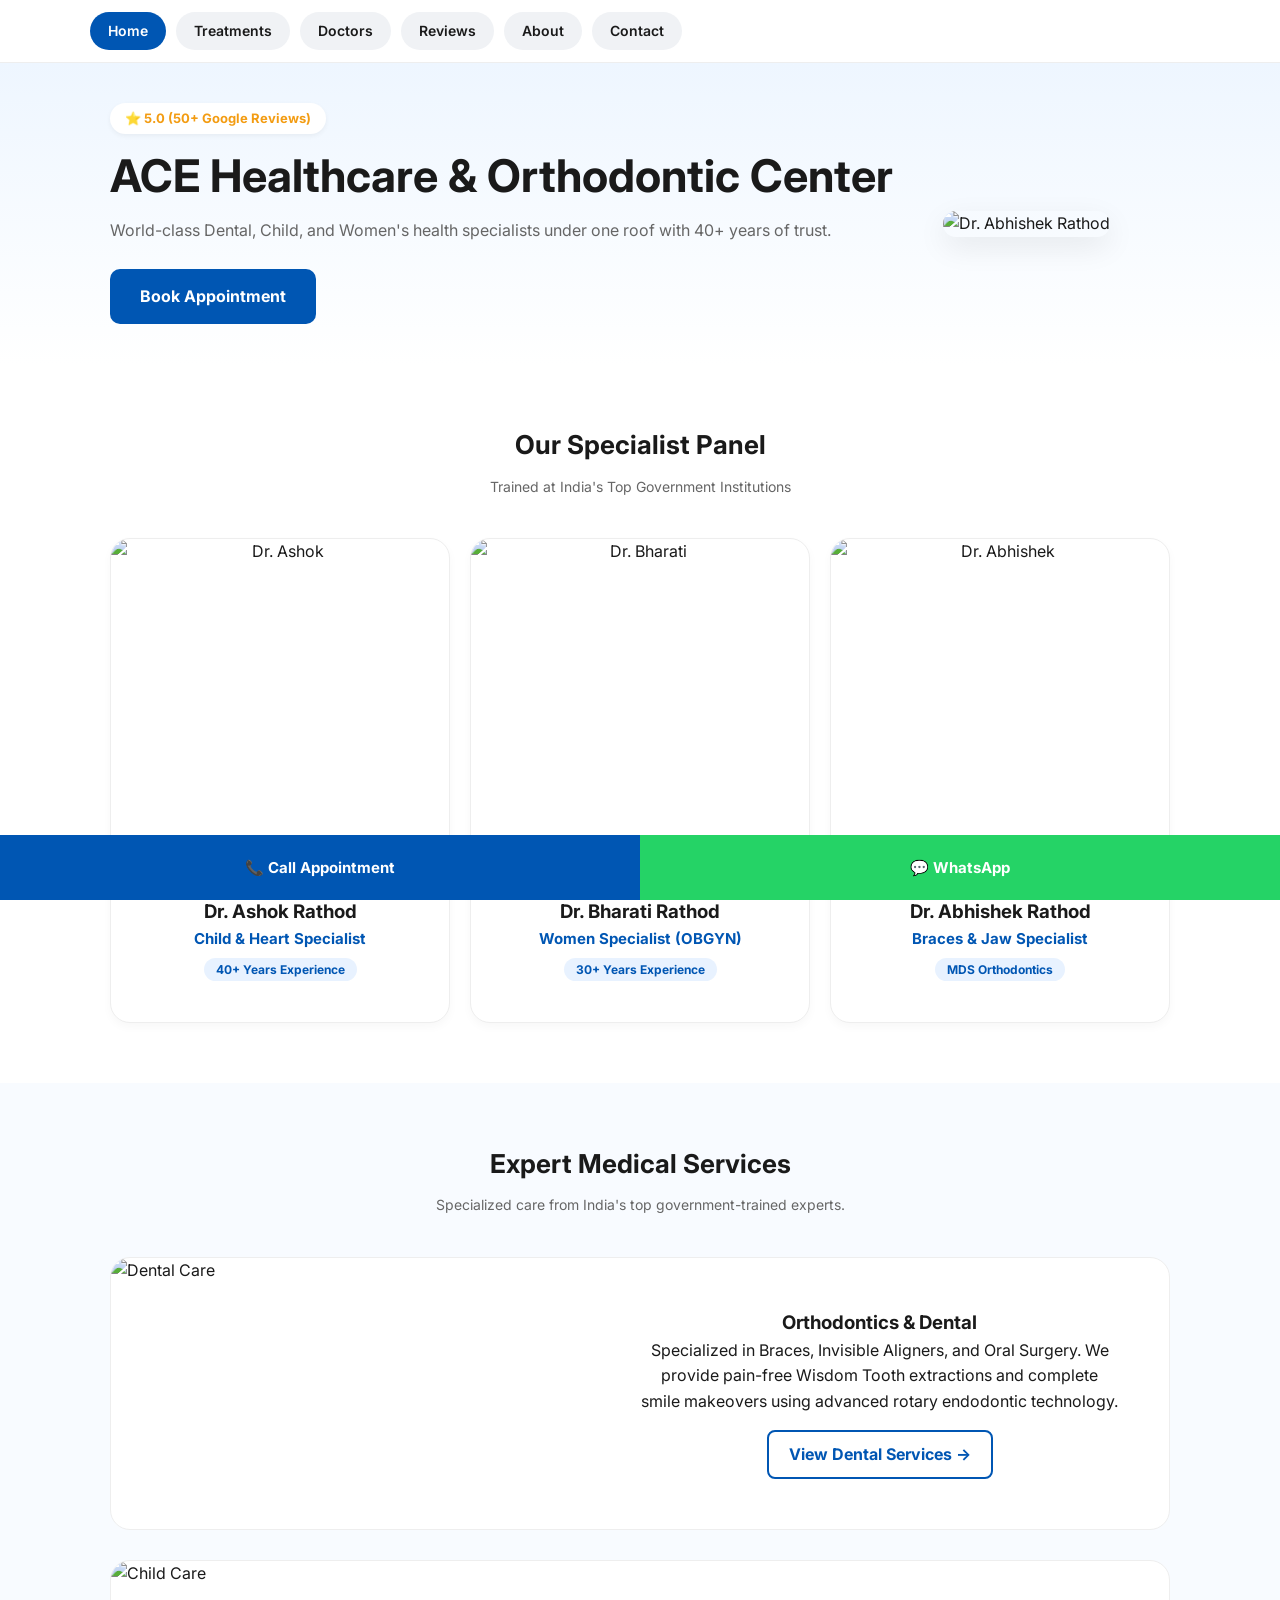
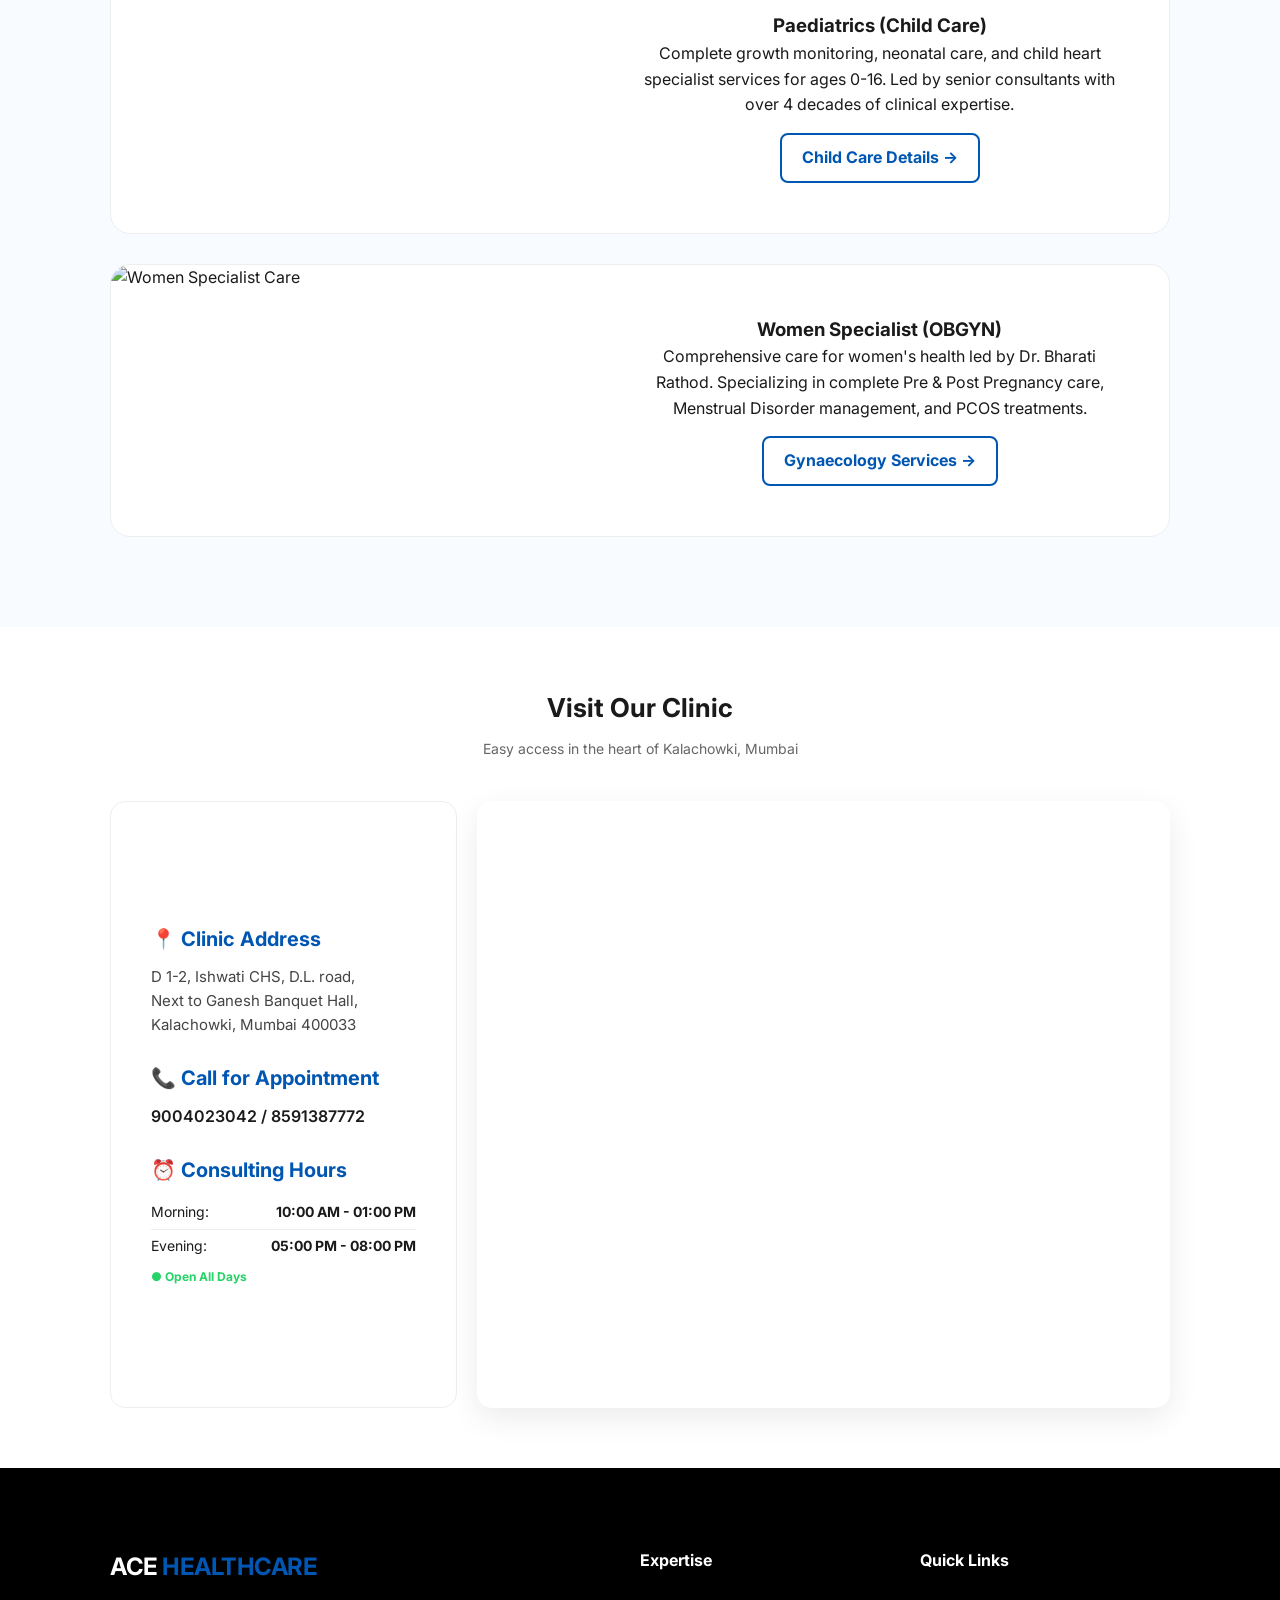
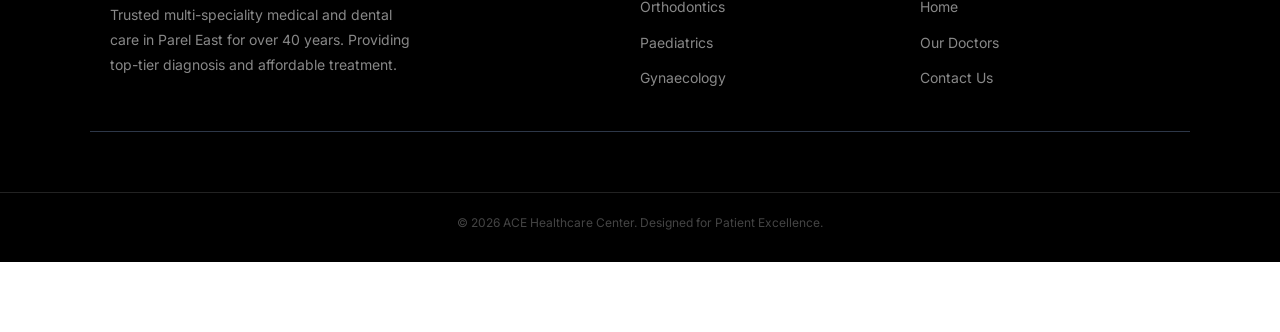
==== commit 17200eda: "Update index.html" ====
--- a/index.html
+++ b/index.html
@@ -118,16 +118,37 @@
         .whatsapp { background: var(--accent); }
 
         /* --- 9. DESKTOP ADAPTATION --- */
-        @media (min-width: 768px) {
-            h1 { font-size: 45px; }
-            .hero-flex { flex-direction: row; text-align: left; gap: 50px; }
-            .service-flex { flex-direction: row; }
-            .service-flex.reverse { flex-direction: row-reverse; }
-            .service-img, .service-text { flex: 1; }
-            .service-text { text-align: left; padding: 50px; }
-            .location-grid { grid-template-columns: 1fr 2fr; }
-            .footer-grid { grid-template-columns: 2fr 1fr 1fr; }
-        }
+       /* --- MOBILE-FIRST STYLES (Default for Phone) --- */
+.service-flex { 
+    display: flex; 
+    flex-direction: column-reverse; /* Image (placed first in HTML) stays on top */
+    text-align: center;
+}
+
+.service-img img { 
+    width: 100%; 
+    height: 250px; 
+    object-fit: cover; 
+}
+
+/* --- 🖥️ DESKTOP ADJUSTMENTS (Screens wider than 768px) --- */
+@media (min-width: 768px) {
+    h1 { font-size: 45px; }
+    
+    .hero-flex { flex-direction: row; text-align: left; gap: 50px; }
+    
+    /* On Desktop, we switch to row, putting Text on Left and Image on Right */
+    .service-flex { 
+        flex-direction: row-reverse; /* Text Left, Image Right */
+        text-align: left;
+    }
+
+    .service-img, .service-text { flex: 1; }
+    .service-text { padding: 50px; }
+    
+    .location-grid { grid-template-columns: 1fr 2fr; }
+    .footer-grid { grid-template-columns: 2fr 1fr 1fr; }
+}
     </style>
 </head>
 <body>
@@ -281,7 +302,7 @@
 
                 <div class="card" style="padding: 0; overflow: hidden; border: none; box-shadow: var(--shadow);">
                     <iframe 
-                        src="http://googleusercontent.com/maps.google.com/8" 
+                        src="https://www.google.com/maps/embed?pb=!1m18!1m12!1m3!1d4720.804674285561!2d72.840762!3d18.9882417!2m3!1f0!2f0!3f0!3m2!1i1024!2i768!4f13.1!3m3!1m2!1s0x3be7cf86a358e587%3A0x389b90528fc9814c!2sACE%20Healthcare%20And%20Orthodontic%20Center!5e1!3m2!1sen!2sin!4v1774888063231!5m2!1sen!2sin" width="800" height="600" style="border:0;" allowfullscreen="" loading="lazy" referrerpolicy="no-referrer-when-downgrade" 
                         width="100%" 
                         height="100%" 
                         style="border:0; min-height: 400px; display: block;" 
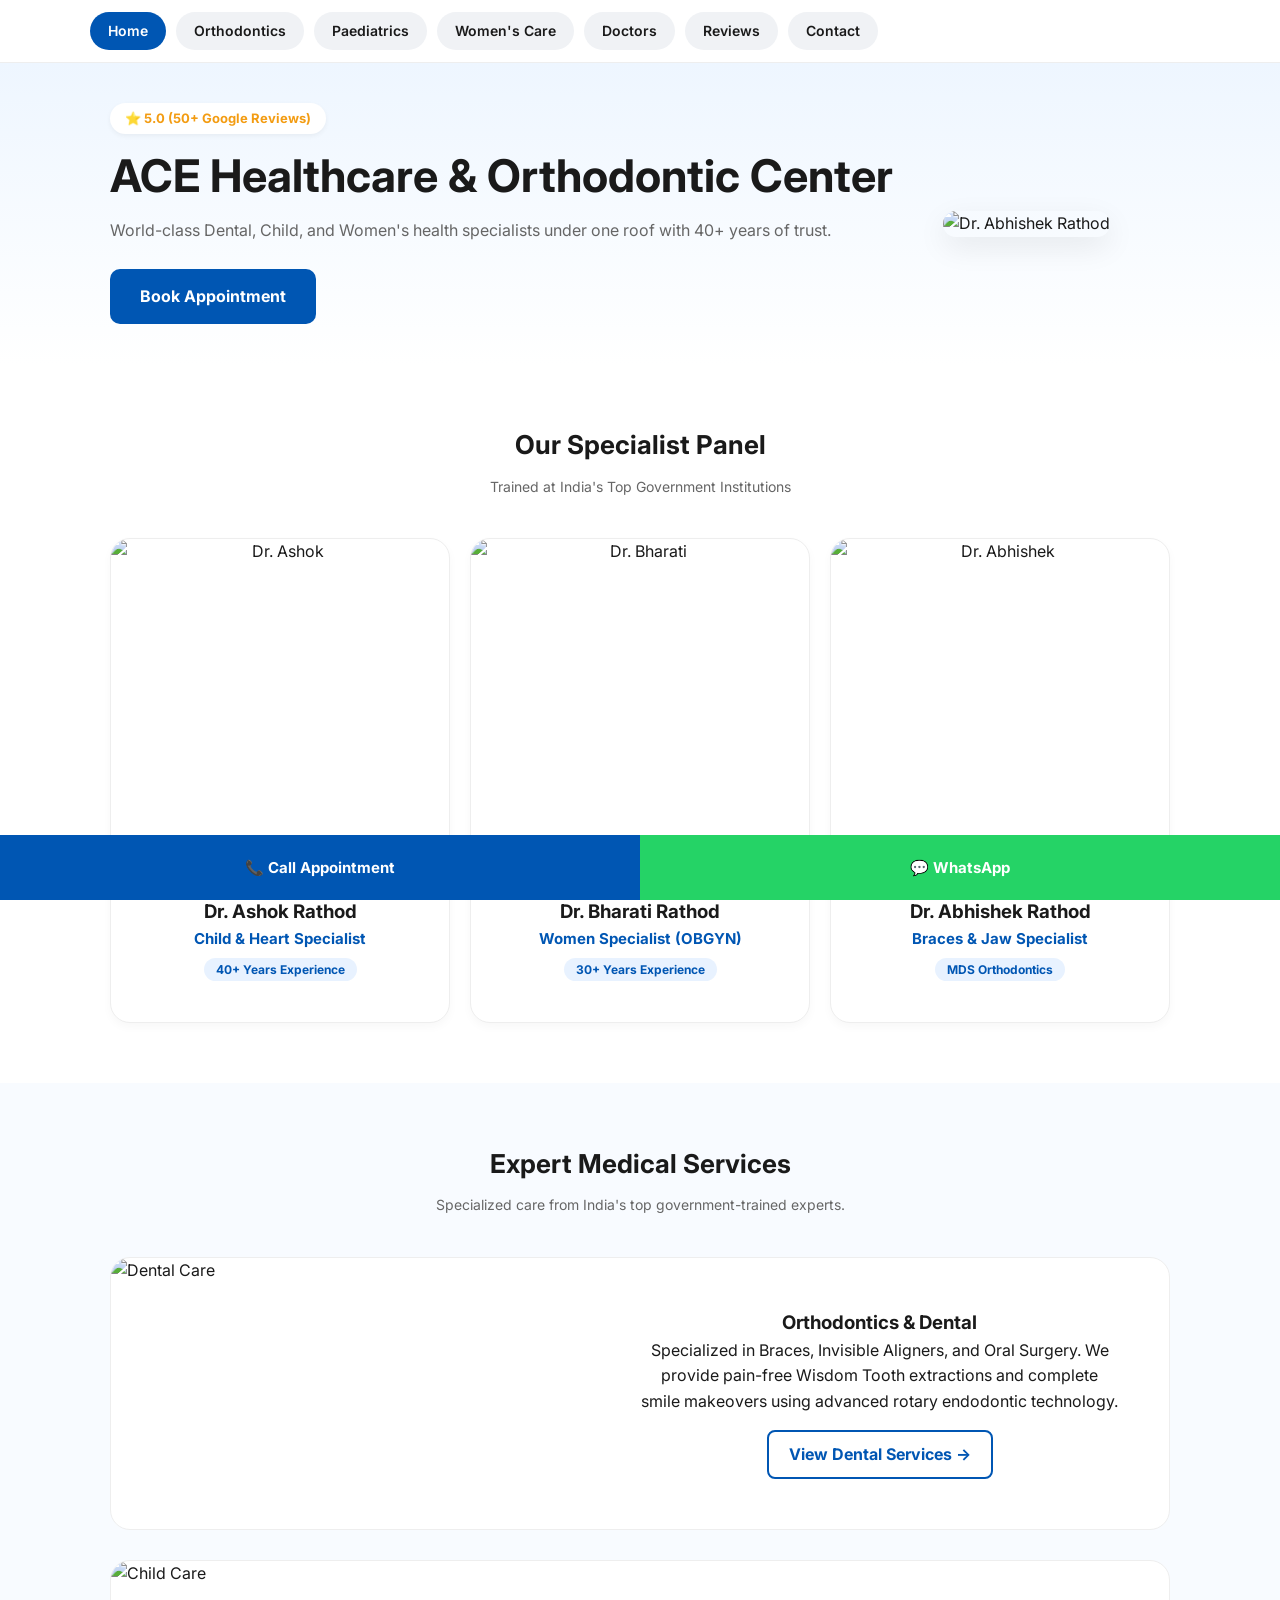
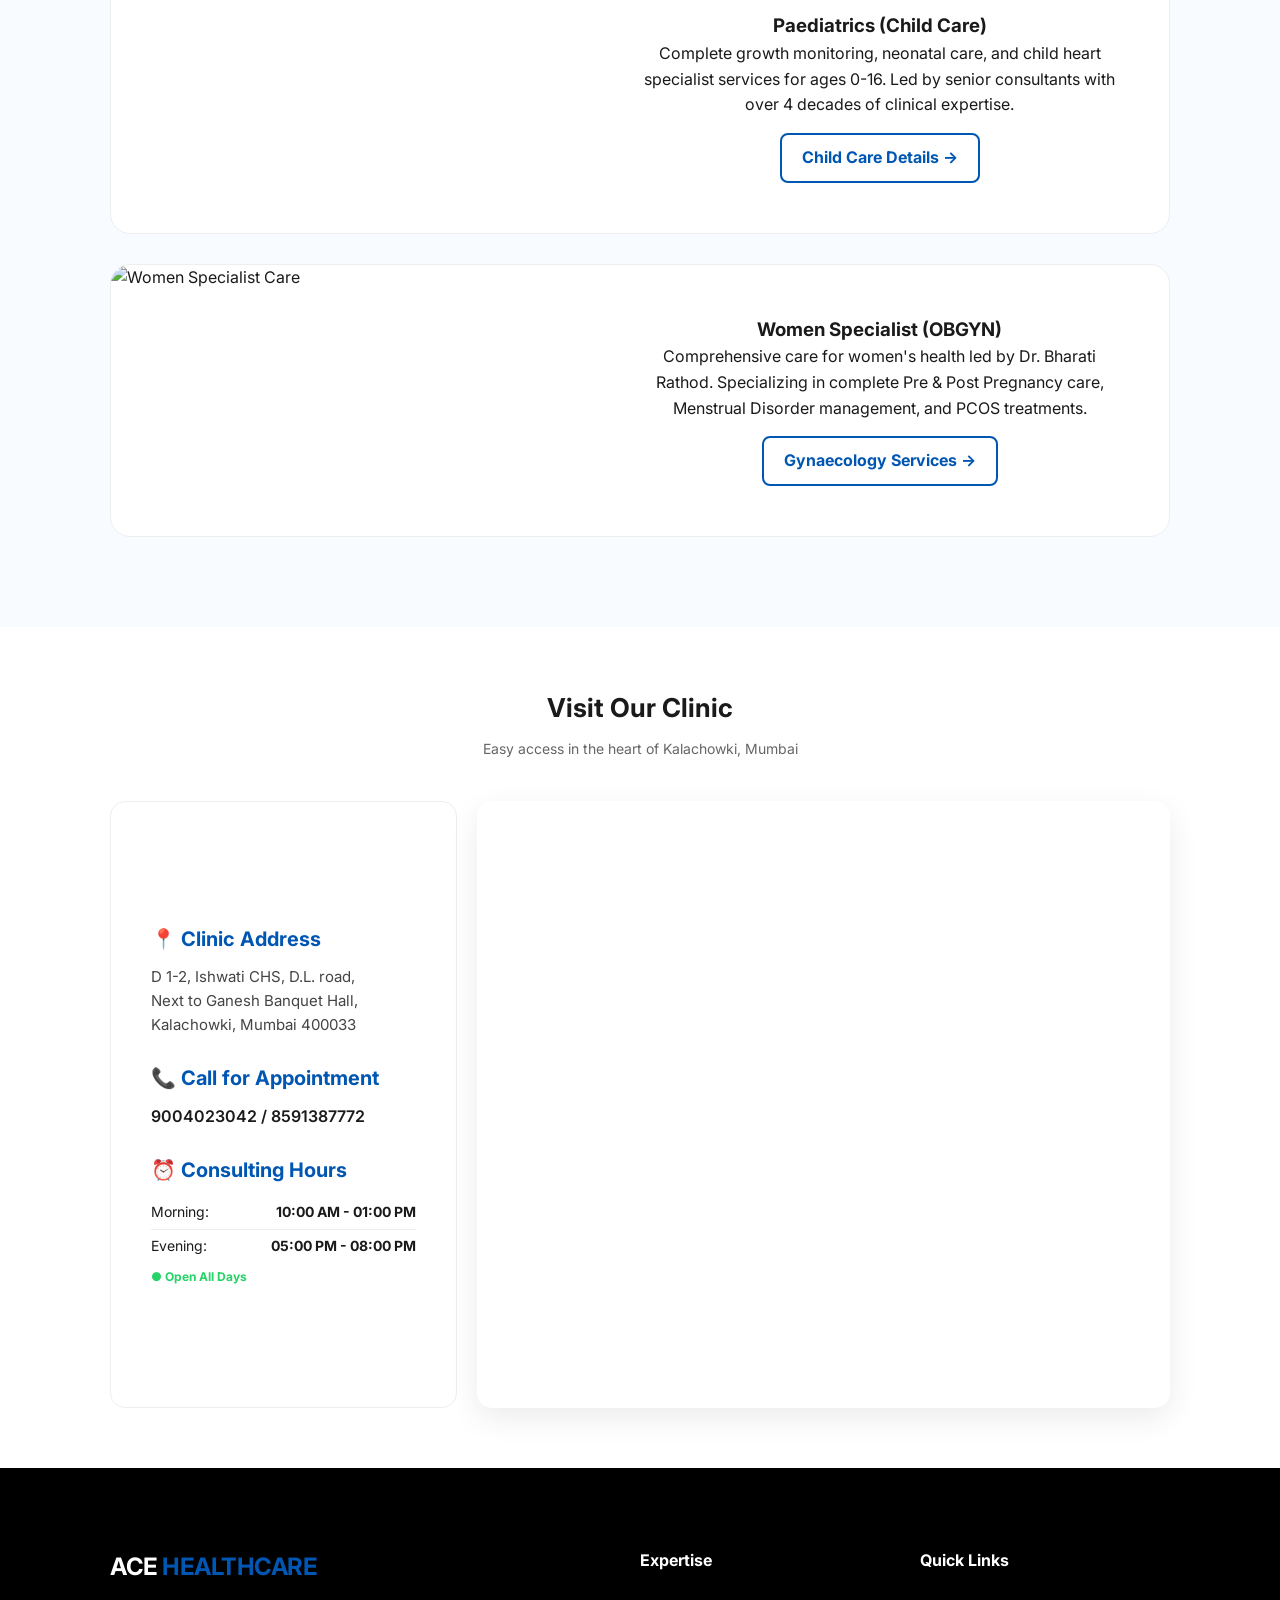
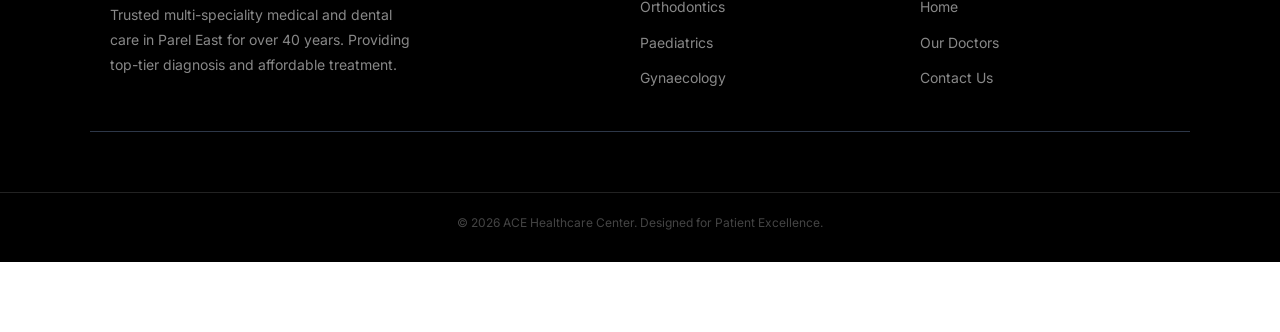
==== commit 0f24b30c: "Update index.html" ====
--- a/index.html
+++ b/index.html
@@ -153,13 +153,14 @@
 </head>
 <body>
 
-    <nav class="nav-container">
+  <nav class="nav-container sticky-nav">
         <div class="nav-scroll-wrapper container">
             <a href="index.html" class="nav-link active">Home</a>
-            <a href="treatments.html" class="nav-link">Treatments</a>
+            <a href="Orthodontics.html" class="nav-link">Orthodontics</a>
+            <a href="Paediatrics.html" class="nav-link">Paediatrics</a>
+            <a href="WomenSpecialist.html" class="nav-link">Women's Care</a>
             <a href="doctors.html" class="nav-link">Doctors</a>
             <a href="reviews.html" class="nav-link">Reviews</a>
-            <a href="about.html" class="nav-link">About</a>
             <a href="contact.html" class="nav-link">Contact</a>
         </div>
     </nav>
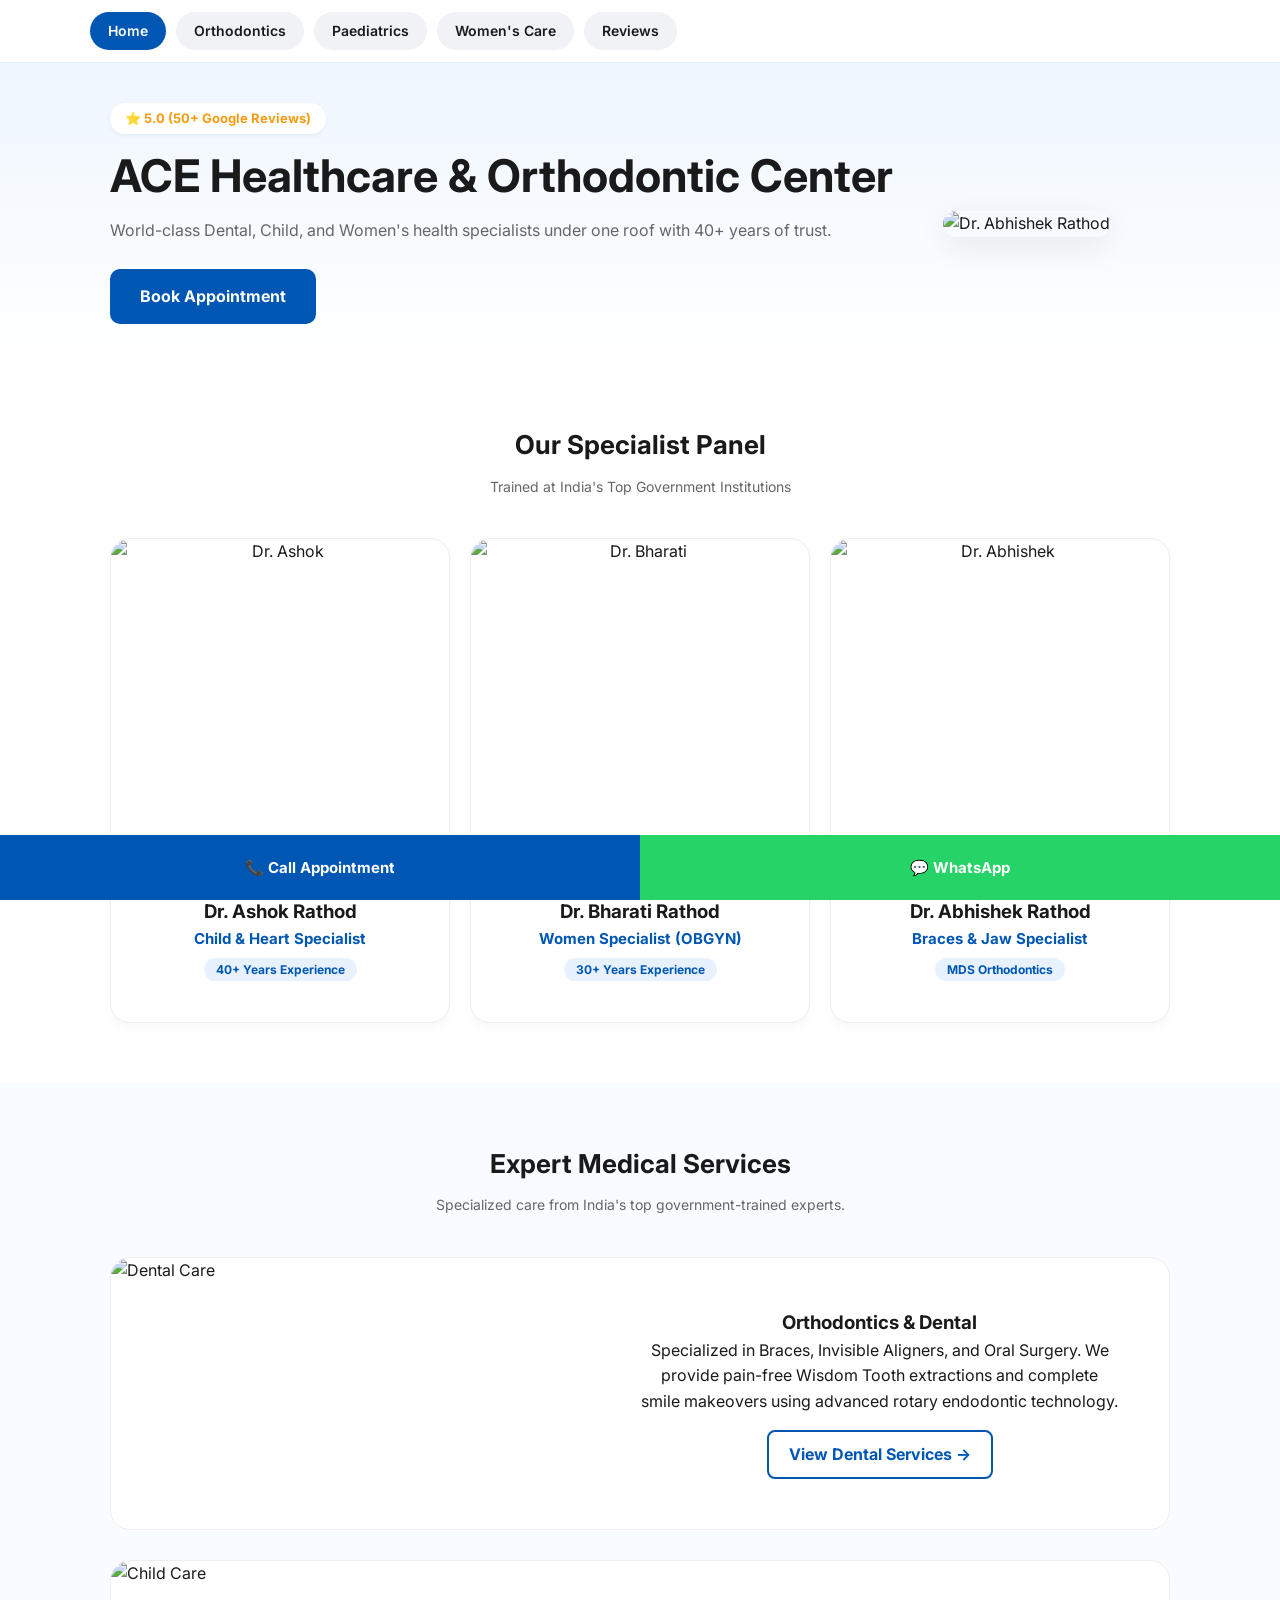
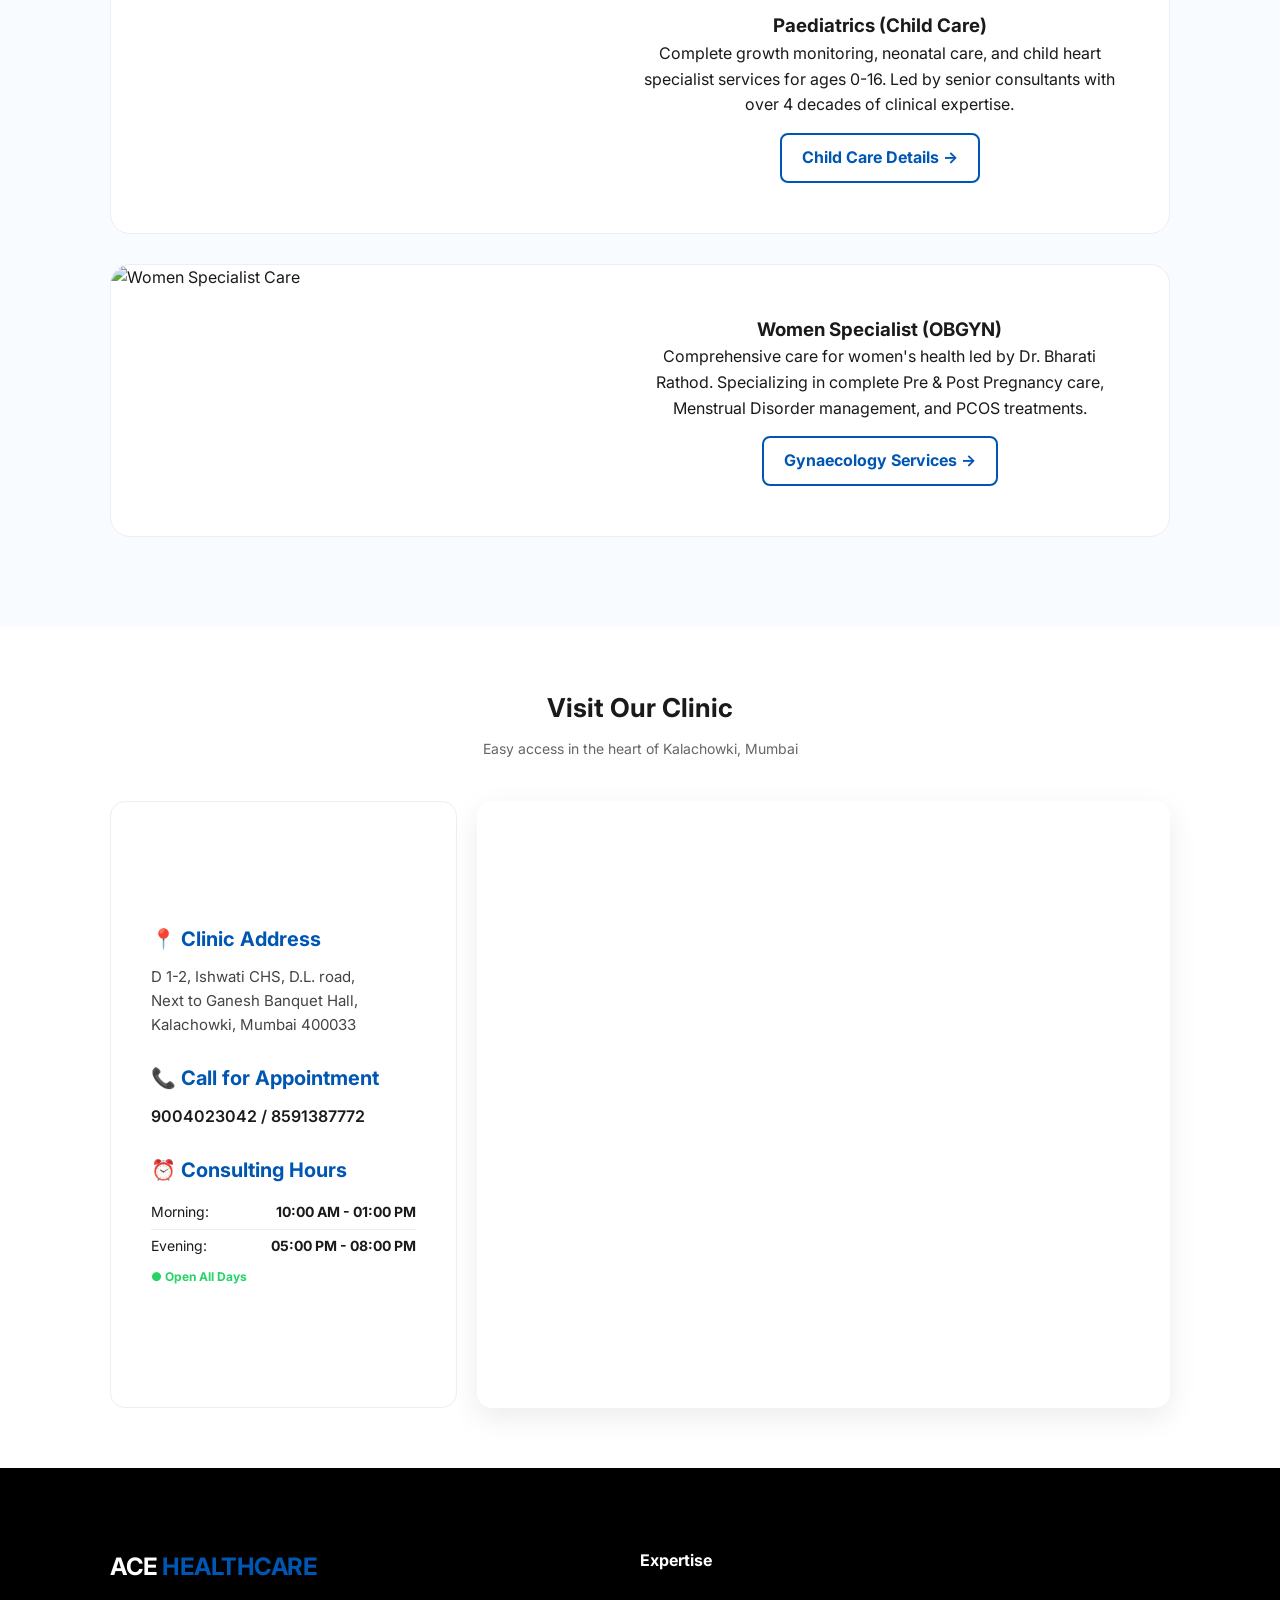
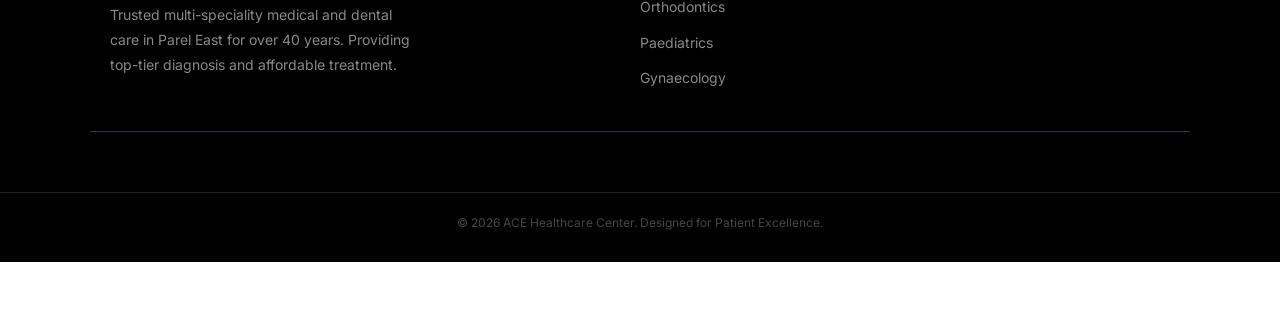
==== commit e4058aed: "Update index.html" ====
--- a/index.html
+++ b/index.html
@@ -159,9 +159,9 @@
             <a href="Orthodontics.html" class="nav-link">Orthodontics</a>
             <a href="Paediatrics.html" class="nav-link">Paediatrics</a>
             <a href="WomenSpecialist.html" class="nav-link">Women's Care</a>
-            <a href="doctors.html" class="nav-link">Doctors</a>
+          
             <a href="reviews.html" class="nav-link">Reviews</a>
-            <a href="contact.html" class="nav-link">Contact</a>
+          
         </div>
     </nav>
 
@@ -334,14 +334,7 @@
                 </ul>
             </div>
 
-            <div class="footer-links">
-                <h4 style="color: white; margin-bottom: 20px; font-size: 16px;">Quick Links</h4>
-                <ul style="list-style: none; padding: 0;">
-                    <li style="margin-bottom: 10px;"><a href="index.html" style="color: #888; text-decoration: none; font-size: 14px;">Home</a></li>
-                    <li style="margin-bottom: 10px;"><a href="doctors.html" style="color: #888; text-decoration: none; font-size: 14px;">Our Doctors</a></li>
-                    <li style="margin-bottom: 10px;"><a href="contact.html" style="color: #888; text-decoration: none; font-size: 14px;">Contact Us</a></li>
-                </ul>
-            </div>
+            
         </div>
 
         <div style="text-align: center; margin-top: 60px; padding-top: 20px; border-top: 1px solid #222; color: #444; font-size: 12px;">
